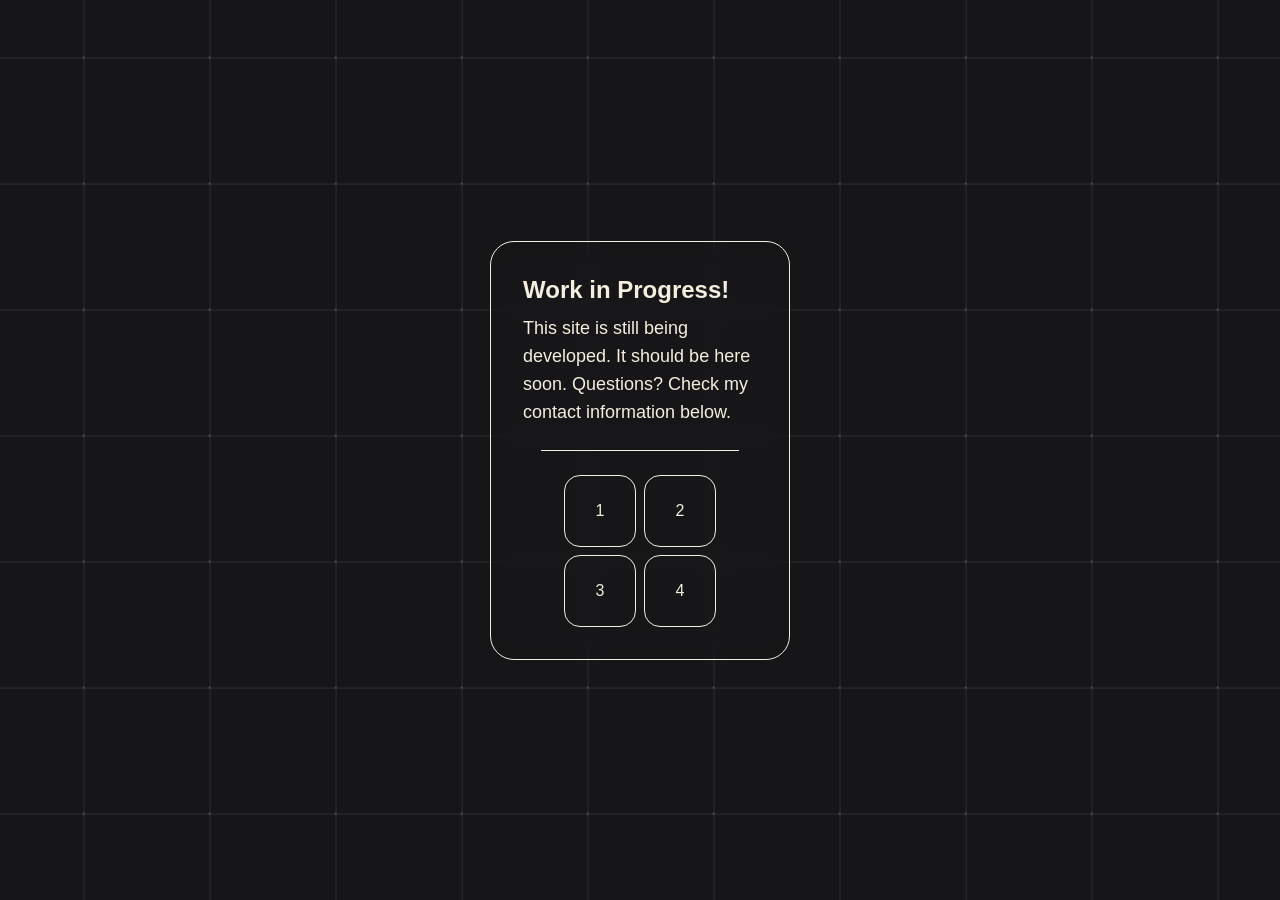
==== index.html @ 1543f207 "v0.1 - text and placeholder buttons" ====
<!doctype html>
<html lang="en">
  <head>
    <meta charset="UTF-8" />
    <meta name="viewport" content="width=device-width, initial-scale=1.0" />
    <title>Document</title>
    <link href="./tailwindcss/output.css" rel="stylesheet" />
  </head>
  <body class="pg-bg h-screen grid place-items-center">
    <div
      class="ml-auto mr-auto text-oat-milk p-8 border rounded-3xl flex gap-6 flex-col w-75 backdrop-blur-md"
    >
      <div>
        <h2 class="font-semibold text-2xl mt-0 mb-2">Work in Progress!</h2>
        <p class="font-light text-lg text-balance m-0">
          This site is still being developed. It should be here soon. Questions?
          Check my contact information below.
        </p>
      </div>
      <div class="bg-oat-milk h-px w-[85%] self-center"></div>
      <div class="grid grid-cols-2 grid-rows-2 gap-2">
        <a
          href=""
          class="size-18 border place-self-end rounded-2xl p-4 grid place-items-center"
          >1</a
        >
        <a
          href=""
          class="size-18 border rounded-2xl p-4 grid place-items-center"
          >2</a
        >
        <a
          href=""
          class="size-18 border place-self-end rounded-2xl p-4 grid place-items-center"
          >3</a
        >
        <a
          href=""
          class="size-18 border rounded-2xl p-4 grid place-items-center"
          >4</a
        >
      </div>
    </div>
  </body>
</html>
---- tailwindcss/output.css ----
/*! tailwindcss v4.3.4 | MIT License | https://tailwindcss.com */
@layer properties{@supports (((-webkit-hyphens:none)) and (not (margin-trim:block))) or ((-moz-orient:inline) and (not (color:rgb(from red r g b)))){*,:before,:after,::backdrop{--tw-border-style:solid;--tw-font-weight:initial;--tw-backdrop-blur:initial;--tw-backdrop-brightness:initial;--tw-backdrop-contrast:initial;--tw-backdrop-grayscale:initial;--tw-backdrop-hue-rotate:initial;--tw-backdrop-invert:initial;--tw-backdrop-opacity:initial;--tw-backdrop-saturate:initial;--tw-backdrop-sepia:initial}}}@layer theme{:root,:host{--font-sans:-apple-system, BlinkMacSystemFont, "Segoe UI", Roboto, "Helvetica Neue", "Noto Sans", Arial, sans-serif, "Apple Color Emoji", "Segoe UI Emoji", "Segoe UI Symbol", "Noto Color Emoji";--font-mono:ui-monospace, SFMono-Regular, Menlo, Monaco, Consolas, "Liberation Mono", "Courier New", monospace;--spacing:.25rem;--text-lg:1.125rem;--text-lg--line-height:calc(1.75 / 1.125);--text-2xl:1.5rem;--text-2xl--line-height:calc(2 / 1.5);--font-weight-light:300;--font-weight-semibold:600;--radius-md:.375rem;--radius-lg:.5rem;--radius-xl:.75rem;--radius-2xl:1rem;--radius-3xl:1.5rem;--radius-4xl:2rem;--blur-md:12px;--default-font-family:var(--font-sans);--default-mono-font-family:var(--font-mono);--color-oat-milk:#f4eede}}@layer base{*,:after,:before,::backdrop{box-sizing:border-box;border:0 solid;margin:0;padding:0}::file-selector-button{box-sizing:border-box;border:0 solid;margin:0;padding:0}html,:host{-webkit-text-size-adjust:100%;tab-size:4;line-height:1.5;font-family:var(--default-font-family,-apple-system, BlinkMacSystemFont, "Segoe UI", Roboto, "Helvetica Neue", "Noto Sans", Arial, sans-serif, "Apple Color Emoji", "Segoe UI Emoji", "Segoe UI Symbol", "Noto Color Emoji");font-feature-settings:var(--default-font-feature-settings,normal);font-variation-settings:var(--default-font-variation-settings,normal);-webkit-tap-highlight-color:transparent}hr{height:0;color:inherit;border-top-width:1px}abbr:where([title]){-webkit-text-decoration:underline dotted;text-decoration:underline dotted}h1,h2,h3,h4,h5,h6{font-size:inherit;font-weight:inherit}a{color:inherit;-webkit-text-decoration:inherit;-webkit-text-decoration:inherit;-webkit-text-decoration:inherit;text-decoration:inherit}b,strong{font-weight:bolder}code,kbd,samp,pre{font-family:var(--default-mono-font-family,ui-monospace, SFMono-Regular, Menlo, Monaco, Consolas, "Liberation Mono", "Courier New", monospace);font-feature-settings:var(--default-mono-font-feature-settings,normal);font-variation-settings:var(--default-mono-font-variation-settings,normal);font-size:1em}small{font-size:80%}sub,sup{vertical-align:baseline;font-size:75%;line-height:0;position:relative}sub{bottom:-.25em}sup{top:-.5em}table{text-indent:0;border-color:inherit;border-collapse:collapse}:-moz-focusring:where(:not(iframe)){outline:auto}progress{vertical-align:baseline}summary{display:list-item}ol,ul,menu{list-style:none}img,svg,video,canvas,audio,iframe,embed,object{vertical-align:middle;display:block}img,video{max-width:100%;height:auto}button,input,select,optgroup,textarea{font:inherit;font-feature-settings:inherit;font-variation-settings:inherit;letter-spacing:inherit;color:inherit;opacity:1;background-color:#0000;border-radius:0}::file-selector-button{font:inherit;font-feature-settings:inherit;font-variation-settings:inherit;letter-spacing:inherit;color:inherit;opacity:1;background-color:#0000;border-radius:0}:where(select:is([multiple],[size])) optgroup{font-weight:bolder}:where(select:is([multiple],[size])) optgroup option{padding-inline-start:20px}::file-selector-button{margin-inline-end:4px}::placeholder{opacity:1}@supports (not ((-webkit-appearance:-apple-pay-button))) or (contain-intrinsic-size:1px){::placeholder{color:currentColor}@supports (color:color-mix(in lab, red, red)){::placeholder{color:color-mix(in oklab, currentcolor 50%, transparent)}}}textarea{resize:vertical}::-webkit-search-decoration{-webkit-appearance:none}::-webkit-date-and-time-value{min-height:1lh;text-align:inherit}::-webkit-datetime-edit{display:inline-flex}::-webkit-datetime-edit-fields-wrapper{padding:0}::-webkit-datetime-edit{padding-block:0}::-webkit-datetime-edit-year-field{padding-block:0}::-webkit-datetime-edit-month-field{padding-block:0}::-webkit-datetime-edit-day-field{padding-block:0}::-webkit-datetime-edit-hour-field{padding-block:0}::-webkit-datetime-edit-minute-field{padding-block:0}::-webkit-datetime-edit-second-field{padding-block:0}::-webkit-datetime-edit-millisecond-field{padding-block:0}::-webkit-datetime-edit-meridiem-field{padding-block:0}::-webkit-calendar-picker-indicator{line-height:1}:-moz-ui-invalid{box-shadow:none}button,input:where([type=button],[type=reset],[type=submit]){appearance:button}::file-selector-button{appearance:button}::-webkit-inner-spin-button{height:auto}::-webkit-outer-spin-button{height:auto}[hidden]:where(:not([hidden=until-found])){display:none!important}}@layer components;@layer utilities{.m-0{margin:0}.mt-0{margin-top:0}.mr-auto{margin-right:auto}.mb-2{margin-bottom:calc(var(--spacing) * 2)}.ml-auto{margin-left:auto}.flex{display:flex}.grid{display:grid}.table{display:table}.size-4{width:calc(var(--spacing) * 4);height:calc(var(--spacing) * 4)}.size-10{width:calc(var(--spacing) * 10);height:calc(var(--spacing) * 10)}.size-16{width:calc(var(--spacing) * 16);height:calc(var(--spacing) * 16)}.size-18{width:calc(var(--spacing) * 18);height:calc(var(--spacing) * 18)}.size-20{width:calc(var(--spacing) * 20);height:calc(var(--spacing) * 20)}.h-px{height:1px}.h-screen{height:100vh}.w-75{width:calc(var(--spacing) * 75)}.w-\[70\%\]{width:70%}.w-\[80\%\]{width:80%}.w-\[85\%\]{width:85%}.grid-cols-2{grid-template-columns:repeat(2,minmax(0,1fr))}.grid-rows-2{grid-template-rows:repeat(2,minmax(0,1fr))}.flex-col{flex-direction:column}.place-items-center{place-items:center}.justify-center{justify-content:center}.gap-1{gap:var(--spacing)}.gap-2{gap:calc(var(--spacing) * 2)}.gap-3{gap:calc(var(--spacing) * 3)}.gap-4{gap:calc(var(--spacing) * 4)}.gap-6{gap:calc(var(--spacing) * 6)}.place-self-end{place-self:end}.self-center{align-self:center}.rounded-2xl{border-radius:var(--radius-2xl)}.rounded-3xl{border-radius:var(--radius-3xl)}.rounded-4xl{border-radius:var(--radius-4xl)}.rounded-lg{border-radius:var(--radius-lg)}.rounded-md{border-radius:var(--radius-md)}.rounded-xl{border-radius:var(--radius-xl)}.border{border-style:var(--tw-border-style);border-width:1px}.bg-oat-milk{background-color:var(--color-oat-milk)}.p-4{padding:calc(var(--spacing) * 4)}.p-8{padding:calc(var(--spacing) * 8)}.text-2xl{font-size:var(--text-2xl);line-height:var(--tw-leading,var(--text-2xl--line-height))}.text-lg{font-size:var(--text-lg);line-height:var(--tw-leading,var(--text-lg--line-height))}.font-light{--tw-font-weight:var(--font-weight-light);font-weight:var(--font-weight-light)}.font-semibold{--tw-font-weight:var(--font-weight-semibold);font-weight:var(--font-weight-semibold)}.text-balance{text-wrap:balance}.text-oat-milk{color:var(--color-oat-milk)}.backdrop-blur-md{--tw-backdrop-blur:blur(var(--blur-md));-webkit-backdrop-filter:var(--tw-backdrop-blur, ) var(--tw-backdrop-brightness, ) var(--tw-backdrop-contrast, ) var(--tw-backdrop-grayscale, ) var(--tw-backdrop-hue-rotate, ) var(--tw-backdrop-invert, ) var(--tw-backdrop-opacity, ) var(--tw-backdrop-saturate, ) var(--tw-backdrop-sepia, );backdrop-filter:var(--tw-backdrop-blur, ) var(--tw-backdrop-brightness, ) var(--tw-backdrop-contrast, ) var(--tw-backdrop-grayscale, ) var(--tw-backdrop-hue-rotate, ) var(--tw-backdrop-invert, ) var(--tw-backdrop-opacity, ) var(--tw-backdrop-saturate, ) var(--tw-backdrop-sepia, )}}.pg-bg{--sq-sz:14vh;--offset:40%;background-color:#161618;background-image:linear-gradient(#5f656a49 1px,#0000 1px),linear-gradient(90deg,#5f656a49 1px,#0000 1px),radial-gradient(#5f656a9b 1.5px,#0000 1.5px);background-size:var(--sq-sz) var(--sq-sz);background-position:var(--offset) var(--offset), var(--offset) var(--offset), calc(var(--offset) - var(--sq-sz) / 2) calc(var(--offset) - var(--sq-sz) / 2)}@property --tw-border-style{syntax:"*";inherits:false;initial-value:solid}@property --tw-font-weight{syntax:"*";inherits:false}@property --tw-backdrop-blur{syntax:"*";inherits:false}@property --tw-backdrop-brightness{syntax:"*";inherits:false}@property --tw-backdrop-contrast{syntax:"*";inherits:false}@property --tw-backdrop-grayscale{syntax:"*";inherits:false}@property --tw-backdrop-hue-rotate{syntax:"*";inherits:false}@property --tw-backdrop-invert{syntax:"*";inherits:false}@property --tw-backdrop-opacity{syntax:"*";inherits:false}@property --tw-backdrop-saturate{syntax:"*";inherits:false}@property --tw-backdrop-sepia{syntax:"*";inherits:false}
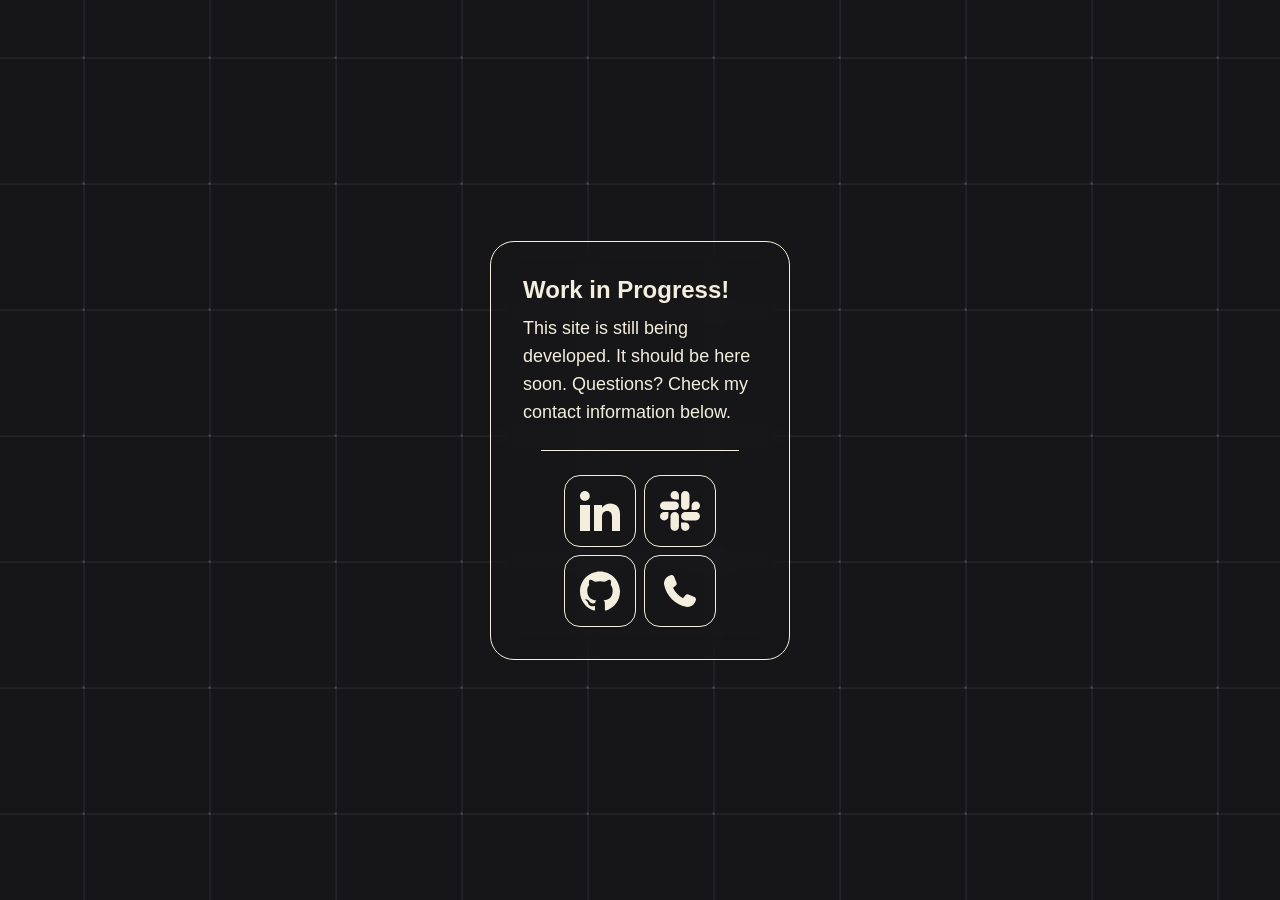
==== commit 46c06a67: "added svg's, put them in sprite.svg, added linkedin and phone page starters" ====
--- a/index.html
+++ b/index.html
@@ -20,25 +20,39 @@
       <div class="bg-oat-milk h-px w-[85%] self-center"></div>
       <div class="grid grid-cols-2 grid-rows-2 gap-2">
         <a
-          href=""
-          class="size-18 border place-self-end rounded-2xl p-4 grid place-items-center"
-          >1</a
+          href="./linkedin/"
+          class="size-18 border place-self-end rounded-2xl p-3 grid place-items-center"
         >
+          <svg class="text-oat-milk size-10" fill="currentColor">
+            <use href="./assets/sprite.svg#linkedin" />
+          </svg>
+        </a>
+        <a
+          href="https://hackclub.slack.com/team/U0C7HNFTRLK"
+          target="_blank"
+          class="size-18 border rounded-2xl p-3 grid place-items-center"
+        >
+          <svg class="text-oat-milk size-10" fill="currentColor">
+            <use href="./assets/sprite.svg#slack" />
+          </svg>
+        </a>
+        <a
+          href="https://github.com/git-davidd/workinprogress"
+          target="_blank"
+          class="size-18 border place-self-end rounded-2xl p-3 grid place-items-center"
+        >
+          <svg class="text-oat-milk size-10" fill="currentColor">
+            <use href="./assets/sprite.svg#github" />
+          </svg>
+        </a>
         <a
           href=""
-          class="size-18 border rounded-2xl p-4 grid place-items-center"
-          >2</a
+          class="size-18 border rounded-2xl p-3 grid place-items-center"
         >
-        <a
-          href=""
-          class="size-18 border place-self-end rounded-2xl p-4 grid place-items-center"
-          >3</a
-        >
-        <a
-          href=""
-          class="size-18 border rounded-2xl p-4 grid place-items-center"
-          >4</a
-        >
+          <svg class="text-oat-milk size-10" fill="currentColor">
+            <use href="./assets/sprite.svg#phone" />
+          </svg>
+        </a>
       </div>
     </div>
   </body>
--- a/tailwindcss/output.css
+++ b/tailwindcss/output.css
@@ -1,2 +1,2 @@
 /*! tailwindcss v4.3.4 | MIT License | https://tailwindcss.com */
-@layer properties{@supports (((-webkit-hyphens:none)) and (not (margin-trim:block))) or ((-moz-orient:inline) and (not (color:rgb(from red r g b)))){*,:before,:after,::backdrop{--tw-border-style:solid;--tw-font-weight:initial;--tw-backdrop-blur:initial;--tw-backdrop-brightness:initial;--tw-backdrop-contrast:initial;--tw-backdrop-grayscale:initial;--tw-backdrop-hue-rotate:initial;--tw-backdrop-invert:initial;--tw-backdrop-opacity:initial;--tw-backdrop-saturate:initial;--tw-backdrop-sepia:initial}}}@layer theme{:root,:host{--font-sans:-apple-system, BlinkMacSystemFont, "Segoe UI", Roboto, "Helvetica Neue", "Noto Sans", Arial, sans-serif, "Apple Color Emoji", "Segoe UI Emoji", "Segoe UI Symbol", "Noto Color Emoji";--font-mono:ui-monospace, SFMono-Regular, Menlo, Monaco, Consolas, "Liberation Mono", "Courier New", monospace;--spacing:.25rem;--text-lg:1.125rem;--text-lg--line-height:calc(1.75 / 1.125);--text-2xl:1.5rem;--text-2xl--line-height:calc(2 / 1.5);--font-weight-light:300;--font-weight-semibold:600;--radius-md:.375rem;--radius-lg:.5rem;--radius-xl:.75rem;--radius-2xl:1rem;--radius-3xl:1.5rem;--radius-4xl:2rem;--blur-md:12px;--default-font-family:var(--font-sans);--default-mono-font-family:var(--font-mono);--color-oat-milk:#f4eede}}@layer base{*,:after,:before,::backdrop{box-sizing:border-box;border:0 solid;margin:0;padding:0}::file-selector-button{box-sizing:border-box;border:0 solid;margin:0;padding:0}html,:host{-webkit-text-size-adjust:100%;tab-size:4;line-height:1.5;font-family:var(--default-font-family,-apple-system, BlinkMacSystemFont, "Segoe UI", Roboto, "Helvetica Neue", "Noto Sans", Arial, sans-serif, "Apple Color Emoji", "Segoe UI Emoji", "Segoe UI Symbol", "Noto Color Emoji");font-feature-settings:var(--default-font-feature-settings,normal);font-variation-settings:var(--default-font-variation-settings,normal);-webkit-tap-highlight-color:transparent}hr{height:0;color:inherit;border-top-width:1px}abbr:where([title]){-webkit-text-decoration:underline dotted;text-decoration:underline dotted}h1,h2,h3,h4,h5,h6{font-size:inherit;font-weight:inherit}a{color:inherit;-webkit-text-decoration:inherit;-webkit-text-decoration:inherit;-webkit-text-decoration:inherit;text-decoration:inherit}b,strong{font-weight:bolder}code,kbd,samp,pre{font-family:var(--default-mono-font-family,ui-monospace, SFMono-Regular, Menlo, Monaco, Consolas, "Liberation Mono", "Courier New", monospace);font-feature-settings:var(--default-mono-font-feature-settings,normal);font-variation-settings:var(--default-mono-font-variation-settings,normal);font-size:1em}small{font-size:80%}sub,sup{vertical-align:baseline;font-size:75%;line-height:0;position:relative}sub{bottom:-.25em}sup{top:-.5em}table{text-indent:0;border-color:inherit;border-collapse:collapse}:-moz-focusring:where(:not(iframe)){outline:auto}progress{vertical-align:baseline}summary{display:list-item}ol,ul,menu{list-style:none}img,svg,video,canvas,audio,iframe,embed,object{vertical-align:middle;display:block}img,video{max-width:100%;height:auto}button,input,select,optgroup,textarea{font:inherit;font-feature-settings:inherit;font-variation-settings:inherit;letter-spacing:inherit;color:inherit;opacity:1;background-color:#0000;border-radius:0}::file-selector-button{font:inherit;font-feature-settings:inherit;font-variation-settings:inherit;letter-spacing:inherit;color:inherit;opacity:1;background-color:#0000;border-radius:0}:where(select:is([multiple],[size])) optgroup{font-weight:bolder}:where(select:is([multiple],[size])) optgroup option{padding-inline-start:20px}::file-selector-button{margin-inline-end:4px}::placeholder{opacity:1}@supports (not ((-webkit-appearance:-apple-pay-button))) or (contain-intrinsic-size:1px){::placeholder{color:currentColor}@supports (color:color-mix(in lab, red, red)){::placeholder{color:color-mix(in oklab, currentcolor 50%, transparent)}}}textarea{resize:vertical}::-webkit-search-decoration{-webkit-appearance:none}::-webkit-date-and-time-value{min-height:1lh;text-align:inherit}::-webkit-datetime-edit{display:inline-flex}::-webkit-datetime-edit-fields-wrapper{padding:0}::-webkit-datetime-edit{padding-block:0}::-webkit-datetime-edit-year-field{padding-block:0}::-webkit-datetime-edit-month-field{padding-block:0}::-webkit-datetime-edit-day-field{padding-block:0}::-webkit-datetime-edit-hour-field{padding-block:0}::-webkit-datetime-edit-minute-field{padding-block:0}::-webkit-datetime-edit-second-field{padding-block:0}::-webkit-datetime-edit-millisecond-field{padding-block:0}::-webkit-datetime-edit-meridiem-field{padding-block:0}::-webkit-calendar-picker-indicator{line-height:1}:-moz-ui-invalid{box-shadow:none}button,input:where([type=button],[type=reset],[type=submit]){appearance:button}::file-selector-button{appearance:button}::-webkit-inner-spin-button{height:auto}::-webkit-outer-spin-button{height:auto}[hidden]:where(:not([hidden=until-found])){display:none!important}}@layer components;@layer utilities{.m-0{margin:0}.mt-0{margin-top:0}.mr-auto{margin-right:auto}.mb-2{margin-bottom:calc(var(--spacing) * 2)}.ml-auto{margin-left:auto}.flex{display:flex}.grid{display:grid}.table{display:table}.size-4{width:calc(var(--spacing) * 4);height:calc(var(--spacing) * 4)}.size-10{width:calc(var(--spacing) * 10);height:calc(var(--spacing) * 10)}.size-16{width:calc(var(--spacing) * 16);height:calc(var(--spacing) * 16)}.size-18{width:calc(var(--spacing) * 18);height:calc(var(--spacing) * 18)}.size-20{width:calc(var(--spacing) * 20);height:calc(var(--spacing) * 20)}.h-px{height:1px}.h-screen{height:100vh}.w-75{width:calc(var(--spacing) * 75)}.w-\[70\%\]{width:70%}.w-\[80\%\]{width:80%}.w-\[85\%\]{width:85%}.grid-cols-2{grid-template-columns:repeat(2,minmax(0,1fr))}.grid-rows-2{grid-template-rows:repeat(2,minmax(0,1fr))}.flex-col{flex-direction:column}.place-items-center{place-items:center}.justify-center{justify-content:center}.gap-1{gap:var(--spacing)}.gap-2{gap:calc(var(--spacing) * 2)}.gap-3{gap:calc(var(--spacing) * 3)}.gap-4{gap:calc(var(--spacing) * 4)}.gap-6{gap:calc(var(--spacing) * 6)}.place-self-end{place-self:end}.self-center{align-self:center}.rounded-2xl{border-radius:var(--radius-2xl)}.rounded-3xl{border-radius:var(--radius-3xl)}.rounded-4xl{border-radius:var(--radius-4xl)}.rounded-lg{border-radius:var(--radius-lg)}.rounded-md{border-radius:var(--radius-md)}.rounded-xl{border-radius:var(--radius-xl)}.border{border-style:var(--tw-border-style);border-width:1px}.bg-oat-milk{background-color:var(--color-oat-milk)}.p-4{padding:calc(var(--spacing) * 4)}.p-8{padding:calc(var(--spacing) * 8)}.text-2xl{font-size:var(--text-2xl);line-height:var(--tw-leading,var(--text-2xl--line-height))}.text-lg{font-size:var(--text-lg);line-height:var(--tw-leading,var(--text-lg--line-height))}.font-light{--tw-font-weight:var(--font-weight-light);font-weight:var(--font-weight-light)}.font-semibold{--tw-font-weight:var(--font-weight-semibold);font-weight:var(--font-weight-semibold)}.text-balance{text-wrap:balance}.text-oat-milk{color:var(--color-oat-milk)}.backdrop-blur-md{--tw-backdrop-blur:blur(var(--blur-md));-webkit-backdrop-filter:var(--tw-backdrop-blur, ) var(--tw-backdrop-brightness, ) var(--tw-backdrop-contrast, ) var(--tw-backdrop-grayscale, ) var(--tw-backdrop-hue-rotate, ) var(--tw-backdrop-invert, ) var(--tw-backdrop-opacity, ) var(--tw-backdrop-saturate, ) var(--tw-backdrop-sepia, );backdrop-filter:var(--tw-backdrop-blur, ) var(--tw-backdrop-brightness, ) var(--tw-backdrop-contrast, ) var(--tw-backdrop-grayscale, ) var(--tw-backdrop-hue-rotate, ) var(--tw-backdrop-invert, ) var(--tw-backdrop-opacity, ) var(--tw-backdrop-saturate, ) var(--tw-backdrop-sepia, )}}.pg-bg{--sq-sz:14vh;--offset:40%;background-color:#161618;background-image:linear-gradient(#5f656a49 1px,#0000 1px),linear-gradient(90deg,#5f656a49 1px,#0000 1px),radial-gradient(#5f656a9b 1.5px,#0000 1.5px);background-size:var(--sq-sz) var(--sq-sz);background-position:var(--offset) var(--offset), var(--offset) var(--offset), calc(var(--offset) - var(--sq-sz) / 2) calc(var(--offset) - var(--sq-sz) / 2)}@property --tw-border-style{syntax:"*";inherits:false;initial-value:solid}@property --tw-font-weight{syntax:"*";inherits:false}@property --tw-backdrop-blur{syntax:"*";inherits:false}@property --tw-backdrop-brightness{syntax:"*";inherits:false}@property --tw-backdrop-contrast{syntax:"*";inherits:false}@property --tw-backdrop-grayscale{syntax:"*";inherits:false}@property --tw-backdrop-hue-rotate{syntax:"*";inherits:false}@property --tw-backdrop-invert{syntax:"*";inherits:false}@property --tw-backdrop-opacity{syntax:"*";inherits:false}@property --tw-backdrop-saturate{syntax:"*";inherits:false}@property --tw-backdrop-sepia{syntax:"*";inherits:false}+@layer properties{@supports (((-webkit-hyphens:none)) and (not (margin-trim:block))) or ((-moz-orient:inline) and (not (color:rgb(from red r g b)))){*,:before,:after,::backdrop{--tw-rotate-x:initial;--tw-rotate-y:initial;--tw-rotate-z:initial;--tw-skew-x:initial;--tw-skew-y:initial;--tw-border-style:solid;--tw-font-weight:initial;--tw-backdrop-blur:initial;--tw-backdrop-brightness:initial;--tw-backdrop-contrast:initial;--tw-backdrop-grayscale:initial;--tw-backdrop-hue-rotate:initial;--tw-backdrop-invert:initial;--tw-backdrop-opacity:initial;--tw-backdrop-saturate:initial;--tw-backdrop-sepia:initial}}}@layer theme{:root,:host{--font-sans:-apple-system, BlinkMacSystemFont, "Segoe UI", Roboto, "Helvetica Neue", "Noto Sans", Arial, sans-serif, "Apple Color Emoji", "Segoe UI Emoji", "Segoe UI Symbol", "Noto Color Emoji";--font-mono:ui-monospace, SFMono-Regular, Menlo, Monaco, Consolas, "Liberation Mono", "Courier New", monospace;--spacing:.25rem;--text-lg:1.125rem;--text-lg--line-height:calc(1.75 / 1.125);--text-2xl:1.5rem;--text-2xl--line-height:calc(2 / 1.5);--font-weight-light:300;--font-weight-semibold:600;--radius-md:.375rem;--radius-lg:.5rem;--radius-xl:.75rem;--radius-2xl:1rem;--radius-3xl:1.5rem;--radius-4xl:2rem;--blur-md:12px;--default-font-family:var(--font-sans);--default-mono-font-family:var(--font-mono);--color-oat-milk:#f4eede}}@layer base{*,:after,:before,::backdrop{box-sizing:border-box;border:0 solid;margin:0;padding:0}::file-selector-button{box-sizing:border-box;border:0 solid;margin:0;padding:0}html,:host{-webkit-text-size-adjust:100%;tab-size:4;line-height:1.5;font-family:var(--default-font-family,-apple-system, BlinkMacSystemFont, "Segoe UI", Roboto, "Helvetica Neue", "Noto Sans", Arial, sans-serif, "Apple Color Emoji", "Segoe UI Emoji", "Segoe UI Symbol", "Noto Color Emoji");font-feature-settings:var(--default-font-feature-settings,normal);font-variation-settings:var(--default-font-variation-settings,normal);-webkit-tap-highlight-color:transparent}hr{height:0;color:inherit;border-top-width:1px}abbr:where([title]){-webkit-text-decoration:underline dotted;text-decoration:underline dotted}h1,h2,h3,h4,h5,h6{font-size:inherit;font-weight:inherit}a{color:inherit;-webkit-text-decoration:inherit;-webkit-text-decoration:inherit;-webkit-text-decoration:inherit;text-decoration:inherit}b,strong{font-weight:bolder}code,kbd,samp,pre{font-family:var(--default-mono-font-family,ui-monospace, SFMono-Regular, Menlo, Monaco, Consolas, "Liberation Mono", "Courier New", monospace);font-feature-settings:var(--default-mono-font-feature-settings,normal);font-variation-settings:var(--default-mono-font-variation-settings,normal);font-size:1em}small{font-size:80%}sub,sup{vertical-align:baseline;font-size:75%;line-height:0;position:relative}sub{bottom:-.25em}sup{top:-.5em}table{text-indent:0;border-color:inherit;border-collapse:collapse}:-moz-focusring:where(:not(iframe)){outline:auto}progress{vertical-align:baseline}summary{display:list-item}ol,ul,menu{list-style:none}img,svg,video,canvas,audio,iframe,embed,object{vertical-align:middle;display:block}img,video{max-width:100%;height:auto}button,input,select,optgroup,textarea{font:inherit;font-feature-settings:inherit;font-variation-settings:inherit;letter-spacing:inherit;color:inherit;opacity:1;background-color:#0000;border-radius:0}::file-selector-button{font:inherit;font-feature-settings:inherit;font-variation-settings:inherit;letter-spacing:inherit;color:inherit;opacity:1;background-color:#0000;border-radius:0}:where(select:is([multiple],[size])) optgroup{font-weight:bolder}:where(select:is([multiple],[size])) optgroup option{padding-inline-start:20px}::file-selector-button{margin-inline-end:4px}::placeholder{opacity:1}@supports (not ((-webkit-appearance:-apple-pay-button))) or (contain-intrinsic-size:1px){::placeholder{color:currentColor}@supports (color:color-mix(in lab, red, red)){::placeholder{color:color-mix(in oklab, currentcolor 50%, transparent)}}}textarea{resize:vertical}::-webkit-search-decoration{-webkit-appearance:none}::-webkit-date-and-time-value{min-height:1lh;text-align:inherit}::-webkit-datetime-edit{display:inline-flex}::-webkit-datetime-edit-fields-wrapper{padding:0}::-webkit-datetime-edit{padding-block:0}::-webkit-datetime-edit-year-field{padding-block:0}::-webkit-datetime-edit-month-field{padding-block:0}::-webkit-datetime-edit-day-field{padding-block:0}::-webkit-datetime-edit-hour-field{padding-block:0}::-webkit-datetime-edit-minute-field{padding-block:0}::-webkit-datetime-edit-second-field{padding-block:0}::-webkit-datetime-edit-millisecond-field{padding-block:0}::-webkit-datetime-edit-meridiem-field{padding-block:0}::-webkit-calendar-picker-indicator{line-height:1}:-moz-ui-invalid{box-shadow:none}button,input:where([type=button],[type=reset],[type=submit]){appearance:button}::file-selector-button{appearance:button}::-webkit-inner-spin-button{height:auto}::-webkit-outer-spin-button{height:auto}[hidden]:where(:not([hidden=until-found])){display:none!important}}@layer components;@layer utilities{.m-0{margin:0}.mt-0{margin-top:0}.mr-auto{margin-right:auto}.mb-2{margin-bottom:calc(var(--spacing) * 2)}.ml-auto{margin-left:auto}.flex{display:flex}.grid{display:grid}.table{display:table}.size-1{width:var(--spacing);height:var(--spacing)}.size-4{width:calc(var(--spacing) * 4);height:calc(var(--spacing) * 4)}.size-6{width:calc(var(--spacing) * 6);height:calc(var(--spacing) * 6)}.size-8{width:calc(var(--spacing) * 8);height:calc(var(--spacing) * 8)}.size-9{width:calc(var(--spacing) * 9);height:calc(var(--spacing) * 9)}.size-10{width:calc(var(--spacing) * 10);height:calc(var(--spacing) * 10)}.size-12{width:calc(var(--spacing) * 12);height:calc(var(--spacing) * 12)}.size-16{width:calc(var(--spacing) * 16);height:calc(var(--spacing) * 16)}.size-18{width:calc(var(--spacing) * 18);height:calc(var(--spacing) * 18)}.size-20{width:calc(var(--spacing) * 20);height:calc(var(--spacing) * 20)}.size-fit{width:fit-content;height:fit-content}.size-max{width:max-content;height:max-content}.h-4{height:calc(var(--spacing) * 4)}.h-16{height:calc(var(--spacing) * 16)}.h-px{height:1px}.h-screen{height:100vh}.w-4{width:calc(var(--spacing) * 4)}.w-16{width:calc(var(--spacing) * 16)}.w-75{width:calc(var(--spacing) * 75)}.w-\[70\%\]{width:70%}.w-\[80\%\]{width:80%}.w-\[85\%\]{width:85%}.transform{transform:var(--tw-rotate-x, ) var(--tw-rotate-y, ) var(--tw-rotate-z, ) var(--tw-skew-x, ) var(--tw-skew-y, )}.grid-cols-2{grid-template-columns:repeat(2,minmax(0,1fr))}.grid-rows-2{grid-template-rows:repeat(2,minmax(0,1fr))}.flex-col{flex-direction:column}.place-items-center{place-items:center}.justify-center{justify-content:center}.gap-1{gap:var(--spacing)}.gap-2{gap:calc(var(--spacing) * 2)}.gap-3{gap:calc(var(--spacing) * 3)}.gap-4{gap:calc(var(--spacing) * 4)}.gap-6{gap:calc(var(--spacing) * 6)}.place-self-end{place-self:end}.self-center{align-self:center}.rounded-2xl{border-radius:var(--radius-2xl)}.rounded-3xl{border-radius:var(--radius-3xl)}.rounded-4xl{border-radius:var(--radius-4xl)}.rounded-lg{border-radius:var(--radius-lg)}.rounded-md{border-radius:var(--radius-md)}.rounded-xl{border-radius:var(--radius-xl)}.border{border-style:var(--tw-border-style);border-width:1px}.bg-oat-milk{background-color:var(--color-oat-milk)}.p-2{padding:calc(var(--spacing) * 2)}.p-3{padding:calc(var(--spacing) * 3)}.p-4{padding:calc(var(--spacing) * 4)}.p-8{padding:calc(var(--spacing) * 8)}.text-2xl{font-size:var(--text-2xl);line-height:var(--tw-leading,var(--text-2xl--line-height))}.text-lg{font-size:var(--text-lg);line-height:var(--tw-leading,var(--text-lg--line-height))}.font-light{--tw-font-weight:var(--font-weight-light);font-weight:var(--font-weight-light)}.font-semibold{--tw-font-weight:var(--font-weight-semibold);font-weight:var(--font-weight-semibold)}.text-balance{text-wrap:balance}.text-oat-milk{color:var(--color-oat-milk)}.backdrop-blur-md{--tw-backdrop-blur:blur(var(--blur-md));-webkit-backdrop-filter:var(--tw-backdrop-blur, ) var(--tw-backdrop-brightness, ) var(--tw-backdrop-contrast, ) var(--tw-backdrop-grayscale, ) var(--tw-backdrop-hue-rotate, ) var(--tw-backdrop-invert, ) var(--tw-backdrop-opacity, ) var(--tw-backdrop-saturate, ) var(--tw-backdrop-sepia, );backdrop-filter:var(--tw-backdrop-blur, ) var(--tw-backdrop-brightness, ) var(--tw-backdrop-contrast, ) var(--tw-backdrop-grayscale, ) var(--tw-backdrop-hue-rotate, ) var(--tw-backdrop-invert, ) var(--tw-backdrop-opacity, ) var(--tw-backdrop-saturate, ) var(--tw-backdrop-sepia, )}}.pg-bg{--sq-sz:14vh;--offset:40%;background-color:#161618;background-image:linear-gradient(#5f656a49 1px,#0000 1px),linear-gradient(90deg,#5f656a49 1px,#0000 1px),radial-gradient(#5f656a9b 1.5px,#0000 1.5px);background-size:var(--sq-sz) var(--sq-sz);background-position:var(--offset) var(--offset), var(--offset) var(--offset), calc(var(--offset) - var(--sq-sz) / 2) calc(var(--offset) - var(--sq-sz) / 2)}@property --tw-rotate-x{syntax:"*";inherits:false}@property --tw-rotate-y{syntax:"*";inherits:false}@property --tw-rotate-z{syntax:"*";inherits:false}@property --tw-skew-x{syntax:"*";inherits:false}@property --tw-skew-y{syntax:"*";inherits:false}@property --tw-border-style{syntax:"*";inherits:false;initial-value:solid}@property --tw-font-weight{syntax:"*";inherits:false}@property --tw-backdrop-blur{syntax:"*";inherits:false}@property --tw-backdrop-brightness{syntax:"*";inherits:false}@property --tw-backdrop-contrast{syntax:"*";inherits:false}@property --tw-backdrop-grayscale{syntax:"*";inherits:false}@property --tw-backdrop-hue-rotate{syntax:"*";inherits:false}@property --tw-backdrop-invert{syntax:"*";inherits:false}@property --tw-backdrop-opacity{syntax:"*";inherits:false}@property --tw-backdrop-saturate{syntax:"*";inherits:false}@property --tw-backdrop-sepia{syntax:"*";inherits:false}
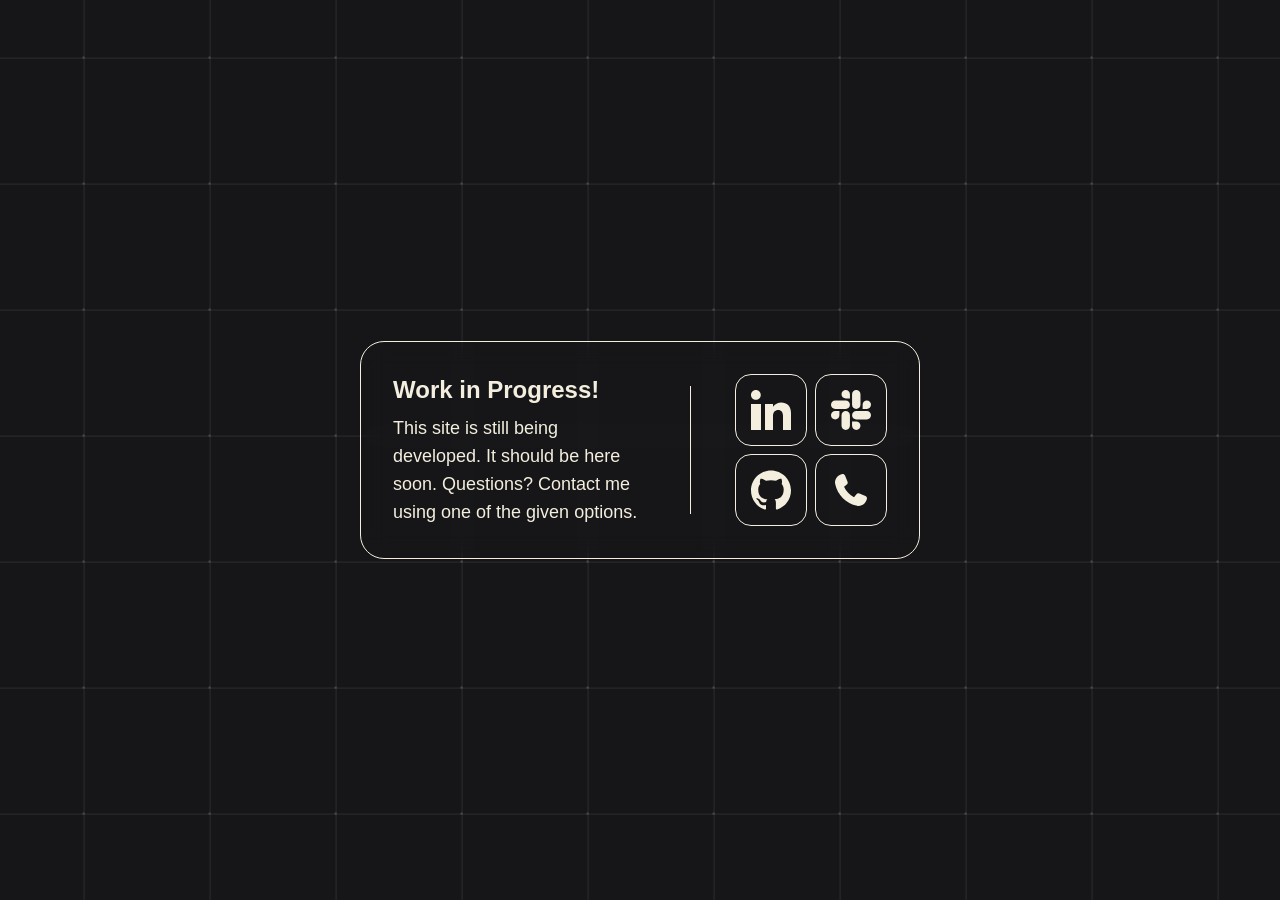
==== commit 0ef09449: "Tablet v1.0" ====
--- a/index.html
+++ b/index.html
@@ -8,17 +8,18 @@
   </head>
   <body class="pg-bg h-screen grid place-items-center">
     <div
-      class="ml-auto mr-auto text-oat-milk p-8 border rounded-3xl flex gap-6 flex-col w-75 backdrop-blur-md"
+      class="ml-auto mr-auto text-oat-milk p-8 border rounded-3xl flex gap-6 sm:gap-11 flex-col sm:flex-row w-75 sm:w-140 backdrop-blur-md"
     >
-      <div>
+      <div class="sm:flex-1">
         <h2 class="font-semibold text-2xl mt-0 mb-2">Work in Progress!</h2>
-        <p class="font-light text-lg text-balance m-0">
+        <p class="font-light text-lg text-balance max-sm:mb-[-8px]">
           This site is still being developed. It should be here soon. Questions?
-          Check my contact information below.
+          Contact me using one of the given options.
         </p>
       </div>
-      <div class="bg-oat-milk h-px w-[85%] self-center"></div>
-      <div class="grid grid-cols-2 grid-rows-2 gap-2">
+      <div class="bg-oat-milk h-px w-[85%] self-center sm:hidden"></div>
+      <div class="bg-oat-milk w-px h-32 self-center m-auto max-sm:hidden"></div>
+      <div class="grid grid-cols-2 grid-rows-2 gap-2 sm:flex-none">
         <a
           href="./linkedin/"
           class="size-18 border place-self-end rounded-2xl p-3 grid place-items-center"
@@ -46,7 +47,7 @@
           </svg>
         </a>
         <a
-          href=""
+          href="./phone/"
           class="size-18 border rounded-2xl p-3 grid place-items-center"
         >
           <svg class="text-oat-milk size-10" fill="currentColor">
--- a/tailwindcss/output.css
+++ b/tailwindcss/output.css
@@ -1,2 +1,2 @@
 /*! tailwindcss v4.3.4 | MIT License | https://tailwindcss.com */
-@layer properties{@supports (((-webkit-hyphens:none)) and (not (margin-trim:block))) or ((-moz-orient:inline) and (not (color:rgb(from red r g b)))){*,:before,:after,::backdrop{--tw-rotate-x:initial;--tw-rotate-y:initial;--tw-rotate-z:initial;--tw-skew-x:initial;--tw-skew-y:initial;--tw-border-style:solid;--tw-font-weight:initial;--tw-backdrop-blur:initial;--tw-backdrop-brightness:initial;--tw-backdrop-contrast:initial;--tw-backdrop-grayscale:initial;--tw-backdrop-hue-rotate:initial;--tw-backdrop-invert:initial;--tw-backdrop-opacity:initial;--tw-backdrop-saturate:initial;--tw-backdrop-sepia:initial}}}@layer theme{:root,:host{--font-sans:-apple-system, BlinkMacSystemFont, "Segoe UI", Roboto, "Helvetica Neue", "Noto Sans", Arial, sans-serif, "Apple Color Emoji", "Segoe UI Emoji", "Segoe UI Symbol", "Noto Color Emoji";--font-mono:ui-monospace, SFMono-Regular, Menlo, Monaco, Consolas, "Liberation Mono", "Courier New", monospace;--spacing:.25rem;--text-lg:1.125rem;--text-lg--line-height:calc(1.75 / 1.125);--text-2xl:1.5rem;--text-2xl--line-height:calc(2 / 1.5);--font-weight-light:300;--font-weight-semibold:600;--radius-md:.375rem;--radius-lg:.5rem;--radius-xl:.75rem;--radius-2xl:1rem;--radius-3xl:1.5rem;--radius-4xl:2rem;--blur-md:12px;--default-font-family:var(--font-sans);--default-mono-font-family:var(--font-mono);--color-oat-milk:#f4eede}}@layer base{*,:after,:before,::backdrop{box-sizing:border-box;border:0 solid;margin:0;padding:0}::file-selector-button{box-sizing:border-box;border:0 solid;margin:0;padding:0}html,:host{-webkit-text-size-adjust:100%;tab-size:4;line-height:1.5;font-family:var(--default-font-family,-apple-system, BlinkMacSystemFont, "Segoe UI", Roboto, "Helvetica Neue", "Noto Sans", Arial, sans-serif, "Apple Color Emoji", "Segoe UI Emoji", "Segoe UI Symbol", "Noto Color Emoji");font-feature-settings:var(--default-font-feature-settings,normal);font-variation-settings:var(--default-font-variation-settings,normal);-webkit-tap-highlight-color:transparent}hr{height:0;color:inherit;border-top-width:1px}abbr:where([title]){-webkit-text-decoration:underline dotted;text-decoration:underline dotted}h1,h2,h3,h4,h5,h6{font-size:inherit;font-weight:inherit}a{color:inherit;-webkit-text-decoration:inherit;-webkit-text-decoration:inherit;-webkit-text-decoration:inherit;text-decoration:inherit}b,strong{font-weight:bolder}code,kbd,samp,pre{font-family:var(--default-mono-font-family,ui-monospace, SFMono-Regular, Menlo, Monaco, Consolas, "Liberation Mono", "Courier New", monospace);font-feature-settings:var(--default-mono-font-feature-settings,normal);font-variation-settings:var(--default-mono-font-variation-settings,normal);font-size:1em}small{font-size:80%}sub,sup{vertical-align:baseline;font-size:75%;line-height:0;position:relative}sub{bottom:-.25em}sup{top:-.5em}table{text-indent:0;border-color:inherit;border-collapse:collapse}:-moz-focusring:where(:not(iframe)){outline:auto}progress{vertical-align:baseline}summary{display:list-item}ol,ul,menu{list-style:none}img,svg,video,canvas,audio,iframe,embed,object{vertical-align:middle;display:block}img,video{max-width:100%;height:auto}button,input,select,optgroup,textarea{font:inherit;font-feature-settings:inherit;font-variation-settings:inherit;letter-spacing:inherit;color:inherit;opacity:1;background-color:#0000;border-radius:0}::file-selector-button{font:inherit;font-feature-settings:inherit;font-variation-settings:inherit;letter-spacing:inherit;color:inherit;opacity:1;background-color:#0000;border-radius:0}:where(select:is([multiple],[size])) optgroup{font-weight:bolder}:where(select:is([multiple],[size])) optgroup option{padding-inline-start:20px}::file-selector-button{margin-inline-end:4px}::placeholder{opacity:1}@supports (not ((-webkit-appearance:-apple-pay-button))) or (contain-intrinsic-size:1px){::placeholder{color:currentColor}@supports (color:color-mix(in lab, red, red)){::placeholder{color:color-mix(in oklab, currentcolor 50%, transparent)}}}textarea{resize:vertical}::-webkit-search-decoration{-webkit-appearance:none}::-webkit-date-and-time-value{min-height:1lh;text-align:inherit}::-webkit-datetime-edit{display:inline-flex}::-webkit-datetime-edit-fields-wrapper{padding:0}::-webkit-datetime-edit{padding-block:0}::-webkit-datetime-edit-year-field{padding-block:0}::-webkit-datetime-edit-month-field{padding-block:0}::-webkit-datetime-edit-day-field{padding-block:0}::-webkit-datetime-edit-hour-field{padding-block:0}::-webkit-datetime-edit-minute-field{padding-block:0}::-webkit-datetime-edit-second-field{padding-block:0}::-webkit-datetime-edit-millisecond-field{padding-block:0}::-webkit-datetime-edit-meridiem-field{padding-block:0}::-webkit-calendar-picker-indicator{line-height:1}:-moz-ui-invalid{box-shadow:none}button,input:where([type=button],[type=reset],[type=submit]){appearance:button}::file-selector-button{appearance:button}::-webkit-inner-spin-button{height:auto}::-webkit-outer-spin-button{height:auto}[hidden]:where(:not([hidden=until-found])){display:none!important}}@layer components;@layer utilities{.m-0{margin:0}.mt-0{margin-top:0}.mr-auto{margin-right:auto}.mb-2{margin-bottom:calc(var(--spacing) * 2)}.ml-auto{margin-left:auto}.flex{display:flex}.grid{display:grid}.table{display:table}.size-1{width:var(--spacing);height:var(--spacing)}.size-4{width:calc(var(--spacing) * 4);height:calc(var(--spacing) * 4)}.size-6{width:calc(var(--spacing) * 6);height:calc(var(--spacing) * 6)}.size-8{width:calc(var(--spacing) * 8);height:calc(var(--spacing) * 8)}.size-9{width:calc(var(--spacing) * 9);height:calc(var(--spacing) * 9)}.size-10{width:calc(var(--spacing) * 10);height:calc(var(--spacing) * 10)}.size-12{width:calc(var(--spacing) * 12);height:calc(var(--spacing) * 12)}.size-16{width:calc(var(--spacing) * 16);height:calc(var(--spacing) * 16)}.size-18{width:calc(var(--spacing) * 18);height:calc(var(--spacing) * 18)}.size-20{width:calc(var(--spacing) * 20);height:calc(var(--spacing) * 20)}.size-fit{width:fit-content;height:fit-content}.size-max{width:max-content;height:max-content}.h-4{height:calc(var(--spacing) * 4)}.h-16{height:calc(var(--spacing) * 16)}.h-px{height:1px}.h-screen{height:100vh}.w-4{width:calc(var(--spacing) * 4)}.w-16{width:calc(var(--spacing) * 16)}.w-75{width:calc(var(--spacing) * 75)}.w-\[70\%\]{width:70%}.w-\[80\%\]{width:80%}.w-\[85\%\]{width:85%}.transform{transform:var(--tw-rotate-x, ) var(--tw-rotate-y, ) var(--tw-rotate-z, ) var(--tw-skew-x, ) var(--tw-skew-y, )}.grid-cols-2{grid-template-columns:repeat(2,minmax(0,1fr))}.grid-rows-2{grid-template-rows:repeat(2,minmax(0,1fr))}.flex-col{flex-direction:column}.place-items-center{place-items:center}.justify-center{justify-content:center}.gap-1{gap:var(--spacing)}.gap-2{gap:calc(var(--spacing) * 2)}.gap-3{gap:calc(var(--spacing) * 3)}.gap-4{gap:calc(var(--spacing) * 4)}.gap-6{gap:calc(var(--spacing) * 6)}.place-self-end{place-self:end}.self-center{align-self:center}.rounded-2xl{border-radius:var(--radius-2xl)}.rounded-3xl{border-radius:var(--radius-3xl)}.rounded-4xl{border-radius:var(--radius-4xl)}.rounded-lg{border-radius:var(--radius-lg)}.rounded-md{border-radius:var(--radius-md)}.rounded-xl{border-radius:var(--radius-xl)}.border{border-style:var(--tw-border-style);border-width:1px}.bg-oat-milk{background-color:var(--color-oat-milk)}.p-2{padding:calc(var(--spacing) * 2)}.p-3{padding:calc(var(--spacing) * 3)}.p-4{padding:calc(var(--spacing) * 4)}.p-8{padding:calc(var(--spacing) * 8)}.text-2xl{font-size:var(--text-2xl);line-height:var(--tw-leading,var(--text-2xl--line-height))}.text-lg{font-size:var(--text-lg);line-height:var(--tw-leading,var(--text-lg--line-height))}.font-light{--tw-font-weight:var(--font-weight-light);font-weight:var(--font-weight-light)}.font-semibold{--tw-font-weight:var(--font-weight-semibold);font-weight:var(--font-weight-semibold)}.text-balance{text-wrap:balance}.text-oat-milk{color:var(--color-oat-milk)}.backdrop-blur-md{--tw-backdrop-blur:blur(var(--blur-md));-webkit-backdrop-filter:var(--tw-backdrop-blur, ) var(--tw-backdrop-brightness, ) var(--tw-backdrop-contrast, ) var(--tw-backdrop-grayscale, ) var(--tw-backdrop-hue-rotate, ) var(--tw-backdrop-invert, ) var(--tw-backdrop-opacity, ) var(--tw-backdrop-saturate, ) var(--tw-backdrop-sepia, );backdrop-filter:var(--tw-backdrop-blur, ) var(--tw-backdrop-brightness, ) var(--tw-backdrop-contrast, ) var(--tw-backdrop-grayscale, ) var(--tw-backdrop-hue-rotate, ) var(--tw-backdrop-invert, ) var(--tw-backdrop-opacity, ) var(--tw-backdrop-saturate, ) var(--tw-backdrop-sepia, )}}.pg-bg{--sq-sz:14vh;--offset:40%;background-color:#161618;background-image:linear-gradient(#5f656a49 1px,#0000 1px),linear-gradient(90deg,#5f656a49 1px,#0000 1px),radial-gradient(#5f656a9b 1.5px,#0000 1.5px);background-size:var(--sq-sz) var(--sq-sz);background-position:var(--offset) var(--offset), var(--offset) var(--offset), calc(var(--offset) - var(--sq-sz) / 2) calc(var(--offset) - var(--sq-sz) / 2)}@property --tw-rotate-x{syntax:"*";inherits:false}@property --tw-rotate-y{syntax:"*";inherits:false}@property --tw-rotate-z{syntax:"*";inherits:false}@property --tw-skew-x{syntax:"*";inherits:false}@property --tw-skew-y{syntax:"*";inherits:false}@property --tw-border-style{syntax:"*";inherits:false;initial-value:solid}@property --tw-font-weight{syntax:"*";inherits:false}@property --tw-backdrop-blur{syntax:"*";inherits:false}@property --tw-backdrop-brightness{syntax:"*";inherits:false}@property --tw-backdrop-contrast{syntax:"*";inherits:false}@property --tw-backdrop-grayscale{syntax:"*";inherits:false}@property --tw-backdrop-hue-rotate{syntax:"*";inherits:false}@property --tw-backdrop-invert{syntax:"*";inherits:false}@property --tw-backdrop-opacity{syntax:"*";inherits:false}@property --tw-backdrop-saturate{syntax:"*";inherits:false}@property --tw-backdrop-sepia{syntax:"*";inherits:false}+@layer properties{@supports (((-webkit-hyphens:none)) and (not (margin-trim:block))) or ((-moz-orient:inline) and (not (color:rgb(from red r g b)))){*,:before,:after,::backdrop{--tw-rotate-x:initial;--tw-rotate-y:initial;--tw-rotate-z:initial;--tw-skew-x:initial;--tw-skew-y:initial;--tw-border-style:solid;--tw-font-weight:initial;--tw-backdrop-blur:initial;--tw-backdrop-brightness:initial;--tw-backdrop-contrast:initial;--tw-backdrop-grayscale:initial;--tw-backdrop-hue-rotate:initial;--tw-backdrop-invert:initial;--tw-backdrop-opacity:initial;--tw-backdrop-saturate:initial;--tw-backdrop-sepia:initial}}}@layer theme{:root,:host{--font-sans:-apple-system, BlinkMacSystemFont, "Segoe UI", Roboto, "Helvetica Neue", "Noto Sans", Arial, sans-serif, "Apple Color Emoji", "Segoe UI Emoji", "Segoe UI Symbol", "Noto Color Emoji";--font-mono:ui-monospace, SFMono-Regular, Menlo, Monaco, Consolas, "Liberation Mono", "Courier New", monospace;--spacing:.25rem;--text-lg:1.125rem;--text-lg--line-height:calc(1.75 / 1.125);--text-2xl:1.5rem;--text-2xl--line-height:calc(2 / 1.5);--font-weight-light:300;--font-weight-semibold:600;--radius-2xl:1rem;--radius-3xl:1.5rem;--blur-md:12px;--default-font-family:var(--font-sans);--default-mono-font-family:var(--font-mono);--color-oat-milk:#f4eede}}@layer base{*,:after,:before,::backdrop{box-sizing:border-box;border:0 solid;margin:0;padding:0}::file-selector-button{box-sizing:border-box;border:0 solid;margin:0;padding:0}html,:host{-webkit-text-size-adjust:100%;tab-size:4;line-height:1.5;font-family:var(--default-font-family,-apple-system, BlinkMacSystemFont, "Segoe UI", Roboto, "Helvetica Neue", "Noto Sans", Arial, sans-serif, "Apple Color Emoji", "Segoe UI Emoji", "Segoe UI Symbol", "Noto Color Emoji");font-feature-settings:var(--default-font-feature-settings,normal);font-variation-settings:var(--default-font-variation-settings,normal);-webkit-tap-highlight-color:transparent}hr{height:0;color:inherit;border-top-width:1px}abbr:where([title]){-webkit-text-decoration:underline dotted;text-decoration:underline dotted}h1,h2,h3,h4,h5,h6{font-size:inherit;font-weight:inherit}a{color:inherit;-webkit-text-decoration:inherit;-webkit-text-decoration:inherit;-webkit-text-decoration:inherit;text-decoration:inherit}b,strong{font-weight:bolder}code,kbd,samp,pre{font-family:var(--default-mono-font-family,ui-monospace, SFMono-Regular, Menlo, Monaco, Consolas, "Liberation Mono", "Courier New", monospace);font-feature-settings:var(--default-mono-font-feature-settings,normal);font-variation-settings:var(--default-mono-font-variation-settings,normal);font-size:1em}small{font-size:80%}sub,sup{vertical-align:baseline;font-size:75%;line-height:0;position:relative}sub{bottom:-.25em}sup{top:-.5em}table{text-indent:0;border-color:inherit;border-collapse:collapse}:-moz-focusring:where(:not(iframe)){outline:auto}progress{vertical-align:baseline}summary{display:list-item}ol,ul,menu{list-style:none}img,svg,video,canvas,audio,iframe,embed,object{vertical-align:middle;display:block}img,video{max-width:100%;height:auto}button,input,select,optgroup,textarea{font:inherit;font-feature-settings:inherit;font-variation-settings:inherit;letter-spacing:inherit;color:inherit;opacity:1;background-color:#0000;border-radius:0}::file-selector-button{font:inherit;font-feature-settings:inherit;font-variation-settings:inherit;letter-spacing:inherit;color:inherit;opacity:1;background-color:#0000;border-radius:0}:where(select:is([multiple],[size])) optgroup{font-weight:bolder}:where(select:is([multiple],[size])) optgroup option{padding-inline-start:20px}::file-selector-button{margin-inline-end:4px}::placeholder{opacity:1}@supports (not ((-webkit-appearance:-apple-pay-button))) or (contain-intrinsic-size:1px){::placeholder{color:currentColor}@supports (color:color-mix(in lab, red, red)){::placeholder{color:color-mix(in oklab, currentcolor 50%, transparent)}}}textarea{resize:vertical}::-webkit-search-decoration{-webkit-appearance:none}::-webkit-date-and-time-value{min-height:1lh;text-align:inherit}::-webkit-datetime-edit{display:inline-flex}::-webkit-datetime-edit-fields-wrapper{padding:0}::-webkit-datetime-edit{padding-block:0}::-webkit-datetime-edit-year-field{padding-block:0}::-webkit-datetime-edit-month-field{padding-block:0}::-webkit-datetime-edit-day-field{padding-block:0}::-webkit-datetime-edit-hour-field{padding-block:0}::-webkit-datetime-edit-minute-field{padding-block:0}::-webkit-datetime-edit-second-field{padding-block:0}::-webkit-datetime-edit-millisecond-field{padding-block:0}::-webkit-datetime-edit-meridiem-field{padding-block:0}::-webkit-calendar-picker-indicator{line-height:1}:-moz-ui-invalid{box-shadow:none}button,input:where([type=button],[type=reset],[type=submit]){appearance:button}::file-selector-button{appearance:button}::-webkit-inner-spin-button{height:auto}::-webkit-outer-spin-button{height:auto}[hidden]:where(:not([hidden=until-found])){display:none!important}}@layer components;@layer utilities{.m-0{margin:0}.m-1{margin:var(--spacing)}.m-auto{margin:auto}.mt-0{margin-top:0}.mr-auto{margin-right:auto}.mb-0{margin-bottom:0}.mb-2{margin-bottom:calc(var(--spacing) * 2)}.mb-\[-2px\]{margin-bottom:-2px}.ml-auto{margin-left:auto}.flex{display:flex}.grid{display:grid}.table{display:table}.size-10{width:calc(var(--spacing) * 10);height:calc(var(--spacing) * 10)}.size-18{width:calc(var(--spacing) * 18);height:calc(var(--spacing) * 18)}.h-10{height:calc(var(--spacing) * 10)}.h-32{height:calc(var(--spacing) * 32)}.h-35{height:calc(var(--spacing) * 35)}.h-40{height:calc(var(--spacing) * 40)}.h-80{height:calc(var(--spacing) * 80)}.h-\[85\%\]{height:85%}.h-px{height:1px}.h-screen{height:100vh}.w-75{width:calc(var(--spacing) * 75)}.w-\[85\%\]{width:85%}.w-px{width:1px}.flex-none{flex:none}.transform{transform:var(--tw-rotate-x, ) var(--tw-rotate-y, ) var(--tw-rotate-z, ) var(--tw-skew-x, ) var(--tw-skew-y, )}.grid-cols-2{grid-template-columns:repeat(2,minmax(0,1fr))}.grid-rows-2{grid-template-rows:repeat(2,minmax(0,1fr))}.flex-col{flex-direction:column}.place-items-center{place-items:center}.gap-2{gap:calc(var(--spacing) * 2)}.gap-6{gap:calc(var(--spacing) * 6)}.gap-8{gap:calc(var(--spacing) * 8)}.place-self-end{place-self:end}.self-center{align-self:center}.rounded-2xl{border-radius:var(--radius-2xl)}.rounded-3xl{border-radius:var(--radius-3xl)}.border{border-style:var(--tw-border-style);border-width:1px}.bg-oat-milk{background-color:var(--color-oat-milk)}.p-3{padding:calc(var(--spacing) * 3)}.p-8{padding:calc(var(--spacing) * 8)}.text-2xl{font-size:var(--text-2xl);line-height:var(--tw-leading,var(--text-2xl--line-height))}.text-lg{font-size:var(--text-lg);line-height:var(--tw-leading,var(--text-lg--line-height))}.font-light{--tw-font-weight:var(--font-weight-light);font-weight:var(--font-weight-light)}.font-semibold{--tw-font-weight:var(--font-weight-semibold);font-weight:var(--font-weight-semibold)}.text-balance{text-wrap:balance}.text-oat-milk{color:var(--color-oat-milk)}.underline{text-decoration-line:underline}.backdrop-blur-md{--tw-backdrop-blur:blur(var(--blur-md));-webkit-backdrop-filter:var(--tw-backdrop-blur, ) var(--tw-backdrop-brightness, ) var(--tw-backdrop-contrast, ) var(--tw-backdrop-grayscale, ) var(--tw-backdrop-hue-rotate, ) var(--tw-backdrop-invert, ) var(--tw-backdrop-opacity, ) var(--tw-backdrop-saturate, ) var(--tw-backdrop-sepia, );backdrop-filter:var(--tw-backdrop-blur, ) var(--tw-backdrop-brightness, ) var(--tw-backdrop-contrast, ) var(--tw-backdrop-grayscale, ) var(--tw-backdrop-hue-rotate, ) var(--tw-backdrop-invert, ) var(--tw-backdrop-opacity, ) var(--tw-backdrop-saturate, ) var(--tw-backdrop-sepia, )}@media not all and (min-width:40rem){.max-sm\:mb-0\.5{margin-bottom:calc(var(--spacing) * .5)}.max-sm\:mb-\[-2px\]{margin-bottom:-2px}.max-sm\:mb-\[-4px\]{margin-bottom:-4px}.max-sm\:mb-\[-6px\]{margin-bottom:-6px}.max-sm\:mb-\[-8px\]{margin-bottom:-8px}.max-sm\:hidden{display:none}}@media (min-width:40rem){.min-sm\:hidden,.sm\:hidden{display:none}.sm\:w-85{width:calc(var(--spacing) * 85)}.sm\:w-120{width:calc(var(--spacing) * 120)}.sm\:w-125{width:calc(var(--spacing) * 125)}.sm\:w-126{width:calc(var(--spacing) * 126)}.sm\:w-127{width:calc(var(--spacing) * 127)}.sm\:w-130{width:calc(var(--spacing) * 130)}.sm\:w-140{width:calc(var(--spacing) * 140)}.sm\:flex-1{flex:1}.sm\:flex-none{flex:none}.sm\:flex-row{flex-direction:row}.sm\:gap-1{gap:var(--spacing)}.sm\:gap-2{gap:calc(var(--spacing) * 2)}.sm\:gap-3{gap:calc(var(--spacing) * 3)}.sm\:gap-4{gap:calc(var(--spacing) * 4)}.sm\:gap-6{gap:calc(var(--spacing) * 6)}.sm\:gap-8{gap:calc(var(--spacing) * 8)}.sm\:gap-10{gap:calc(var(--spacing) * 10)}.sm\:gap-11{gap:calc(var(--spacing) * 11)}.sm\:gap-12{gap:calc(var(--spacing) * 12)}.sm\:gap-13{gap:calc(var(--spacing) * 13)}.sm\:gap-14{gap:calc(var(--spacing) * 14)}}}.pg-bg{--sq-sz:14vh;--offset:40%;background-color:#161618;background-image:linear-gradient(#5f656a49 1px,#0000 1px),linear-gradient(90deg,#5f656a49 1px,#0000 1px),radial-gradient(#5f656a9b 1.5px,#0000 1.5px);background-size:var(--sq-sz) var(--sq-sz);background-position:var(--offset) var(--offset), var(--offset) var(--offset), calc(var(--offset) - var(--sq-sz) / 2) calc(var(--offset) - var(--sq-sz) / 2)}@property --tw-rotate-x{syntax:"*";inherits:false}@property --tw-rotate-y{syntax:"*";inherits:false}@property --tw-rotate-z{syntax:"*";inherits:false}@property --tw-skew-x{syntax:"*";inherits:false}@property --tw-skew-y{syntax:"*";inherits:false}@property --tw-border-style{syntax:"*";inherits:false;initial-value:solid}@property --tw-font-weight{syntax:"*";inherits:false}@property --tw-backdrop-blur{syntax:"*";inherits:false}@property --tw-backdrop-brightness{syntax:"*";inherits:false}@property --tw-backdrop-contrast{syntax:"*";inherits:false}@property --tw-backdrop-grayscale{syntax:"*";inherits:false}@property --tw-backdrop-hue-rotate{syntax:"*";inherits:false}@property --tw-backdrop-invert{syntax:"*";inherits:false}@property --tw-backdrop-opacity{syntax:"*";inherits:false}@property --tw-backdrop-saturate{syntax:"*";inherits:false}@property --tw-backdrop-sepia{syntax:"*";inherits:false}
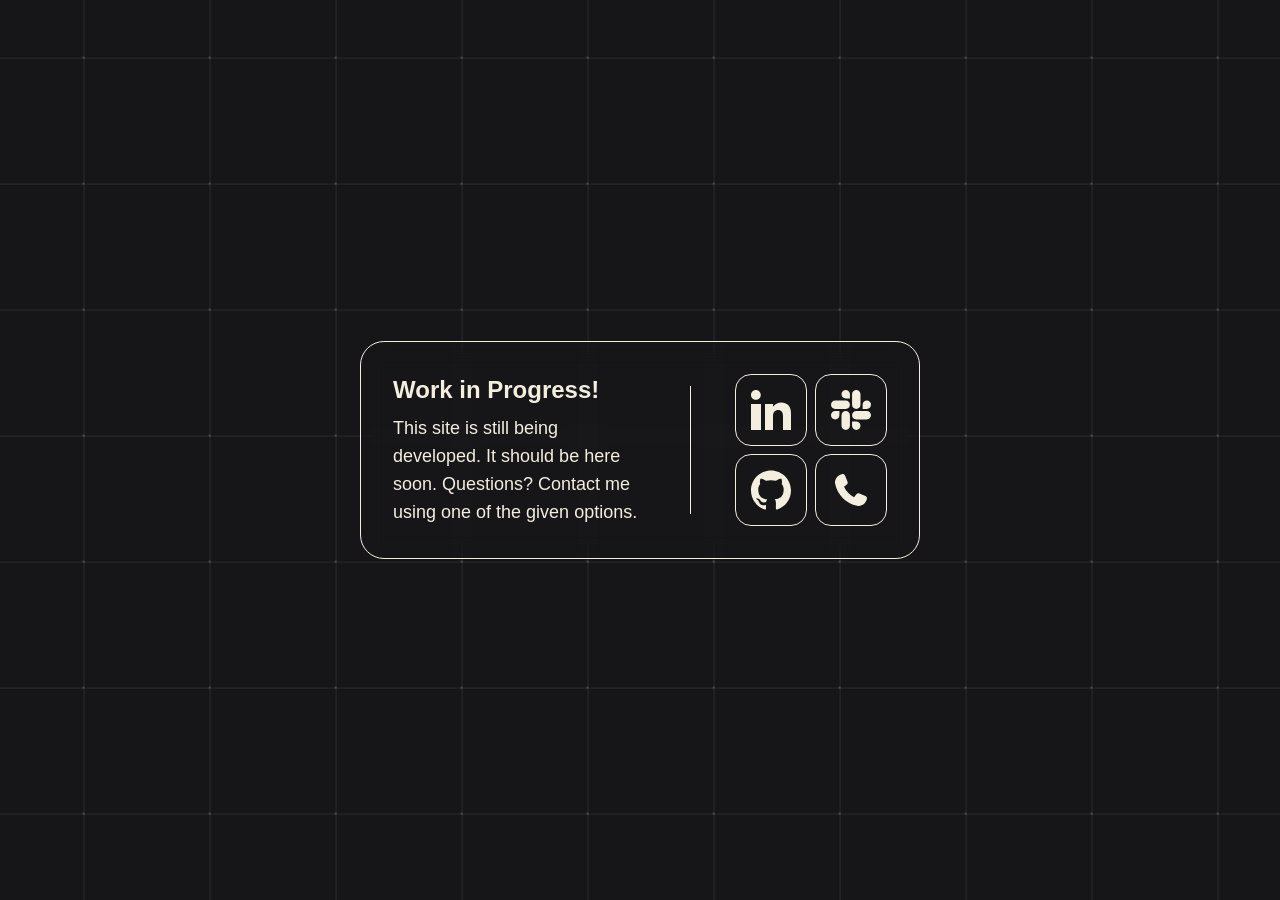
==== commit b06e6541: "colour variability (minor change)" ====
--- a/index.html
+++ b/index.html
@@ -8,9 +8,9 @@
   </head>
   <body class="pg-bg h-screen grid place-items-center">
     <div
-      class="ml-auto mr-auto text-oat-milk p-8 border rounded-3xl flex gap-6 sm:gap-11 flex-col sm:flex-row w-75 sm:w-140 backdrop-blur-md"
+      class="ml-auto mr-auto text-oat-milk p-8 border border-oat-milk rounded-3xl flex gap-6 sm:gap-11 flex-col sm:flex-row w-75 sm:w-140 backdrop-blur-md"
     >
-      <div class="sm:flex-1">
+      <div class="sm:flex-1 text-oat-milk">
         <h2 class="font-semibold text-2xl mt-0 mb-2">Work in Progress!</h2>
         <p class="font-light text-lg text-balance max-sm:mb-[-8px]">
           This site is still being developed. It should be here soon. Questions?
--- a/tailwindcss/output.css
+++ b/tailwindcss/output.css
@@ -1,2 +1,2 @@
 /*! tailwindcss v4.3.4 | MIT License | https://tailwindcss.com */
-@layer properties{@supports (((-webkit-hyphens:none)) and (not (margin-trim:block))) or ((-moz-orient:inline) and (not (color:rgb(from red r g b)))){*,:before,:after,::backdrop{--tw-rotate-x:initial;--tw-rotate-y:initial;--tw-rotate-z:initial;--tw-skew-x:initial;--tw-skew-y:initial;--tw-border-style:solid;--tw-font-weight:initial;--tw-backdrop-blur:initial;--tw-backdrop-brightness:initial;--tw-backdrop-contrast:initial;--tw-backdrop-grayscale:initial;--tw-backdrop-hue-rotate:initial;--tw-backdrop-invert:initial;--tw-backdrop-opacity:initial;--tw-backdrop-saturate:initial;--tw-backdrop-sepia:initial}}}@layer theme{:root,:host{--font-sans:-apple-system, BlinkMacSystemFont, "Segoe UI", Roboto, "Helvetica Neue", "Noto Sans", Arial, sans-serif, "Apple Color Emoji", "Segoe UI Emoji", "Segoe UI Symbol", "Noto Color Emoji";--font-mono:ui-monospace, SFMono-Regular, Menlo, Monaco, Consolas, "Liberation Mono", "Courier New", monospace;--spacing:.25rem;--text-lg:1.125rem;--text-lg--line-height:calc(1.75 / 1.125);--text-2xl:1.5rem;--text-2xl--line-height:calc(2 / 1.5);--font-weight-light:300;--font-weight-semibold:600;--radius-2xl:1rem;--radius-3xl:1.5rem;--blur-md:12px;--default-font-family:var(--font-sans);--default-mono-font-family:var(--font-mono);--color-oat-milk:#f4eede}}@layer base{*,:after,:before,::backdrop{box-sizing:border-box;border:0 solid;margin:0;padding:0}::file-selector-button{box-sizing:border-box;border:0 solid;margin:0;padding:0}html,:host{-webkit-text-size-adjust:100%;tab-size:4;line-height:1.5;font-family:var(--default-font-family,-apple-system, BlinkMacSystemFont, "Segoe UI", Roboto, "Helvetica Neue", "Noto Sans", Arial, sans-serif, "Apple Color Emoji", "Segoe UI Emoji", "Segoe UI Symbol", "Noto Color Emoji");font-feature-settings:var(--default-font-feature-settings,normal);font-variation-settings:var(--default-font-variation-settings,normal);-webkit-tap-highlight-color:transparent}hr{height:0;color:inherit;border-top-width:1px}abbr:where([title]){-webkit-text-decoration:underline dotted;text-decoration:underline dotted}h1,h2,h3,h4,h5,h6{font-size:inherit;font-weight:inherit}a{color:inherit;-webkit-text-decoration:inherit;-webkit-text-decoration:inherit;-webkit-text-decoration:inherit;text-decoration:inherit}b,strong{font-weight:bolder}code,kbd,samp,pre{font-family:var(--default-mono-font-family,ui-monospace, SFMono-Regular, Menlo, Monaco, Consolas, "Liberation Mono", "Courier New", monospace);font-feature-settings:var(--default-mono-font-feature-settings,normal);font-variation-settings:var(--default-mono-font-variation-settings,normal);font-size:1em}small{font-size:80%}sub,sup{vertical-align:baseline;font-size:75%;line-height:0;position:relative}sub{bottom:-.25em}sup{top:-.5em}table{text-indent:0;border-color:inherit;border-collapse:collapse}:-moz-focusring:where(:not(iframe)){outline:auto}progress{vertical-align:baseline}summary{display:list-item}ol,ul,menu{list-style:none}img,svg,video,canvas,audio,iframe,embed,object{vertical-align:middle;display:block}img,video{max-width:100%;height:auto}button,input,select,optgroup,textarea{font:inherit;font-feature-settings:inherit;font-variation-settings:inherit;letter-spacing:inherit;color:inherit;opacity:1;background-color:#0000;border-radius:0}::file-selector-button{font:inherit;font-feature-settings:inherit;font-variation-settings:inherit;letter-spacing:inherit;color:inherit;opacity:1;background-color:#0000;border-radius:0}:where(select:is([multiple],[size])) optgroup{font-weight:bolder}:where(select:is([multiple],[size])) optgroup option{padding-inline-start:20px}::file-selector-button{margin-inline-end:4px}::placeholder{opacity:1}@supports (not ((-webkit-appearance:-apple-pay-button))) or (contain-intrinsic-size:1px){::placeholder{color:currentColor}@supports (color:color-mix(in lab, red, red)){::placeholder{color:color-mix(in oklab, currentcolor 50%, transparent)}}}textarea{resize:vertical}::-webkit-search-decoration{-webkit-appearance:none}::-webkit-date-and-time-value{min-height:1lh;text-align:inherit}::-webkit-datetime-edit{display:inline-flex}::-webkit-datetime-edit-fields-wrapper{padding:0}::-webkit-datetime-edit{padding-block:0}::-webkit-datetime-edit-year-field{padding-block:0}::-webkit-datetime-edit-month-field{padding-block:0}::-webkit-datetime-edit-day-field{padding-block:0}::-webkit-datetime-edit-hour-field{padding-block:0}::-webkit-datetime-edit-minute-field{padding-block:0}::-webkit-datetime-edit-second-field{padding-block:0}::-webkit-datetime-edit-millisecond-field{padding-block:0}::-webkit-datetime-edit-meridiem-field{padding-block:0}::-webkit-calendar-picker-indicator{line-height:1}:-moz-ui-invalid{box-shadow:none}button,input:where([type=button],[type=reset],[type=submit]){appearance:button}::file-selector-button{appearance:button}::-webkit-inner-spin-button{height:auto}::-webkit-outer-spin-button{height:auto}[hidden]:where(:not([hidden=until-found])){display:none!important}}@layer components;@layer utilities{.m-0{margin:0}.m-1{margin:var(--spacing)}.m-auto{margin:auto}.mt-0{margin-top:0}.mr-auto{margin-right:auto}.mb-0{margin-bottom:0}.mb-2{margin-bottom:calc(var(--spacing) * 2)}.mb-\[-2px\]{margin-bottom:-2px}.ml-auto{margin-left:auto}.flex{display:flex}.grid{display:grid}.table{display:table}.size-10{width:calc(var(--spacing) * 10);height:calc(var(--spacing) * 10)}.size-18{width:calc(var(--spacing) * 18);height:calc(var(--spacing) * 18)}.h-10{height:calc(var(--spacing) * 10)}.h-32{height:calc(var(--spacing) * 32)}.h-35{height:calc(var(--spacing) * 35)}.h-40{height:calc(var(--spacing) * 40)}.h-80{height:calc(var(--spacing) * 80)}.h-\[85\%\]{height:85%}.h-px{height:1px}.h-screen{height:100vh}.w-75{width:calc(var(--spacing) * 75)}.w-\[85\%\]{width:85%}.w-px{width:1px}.flex-none{flex:none}.transform{transform:var(--tw-rotate-x, ) var(--tw-rotate-y, ) var(--tw-rotate-z, ) var(--tw-skew-x, ) var(--tw-skew-y, )}.grid-cols-2{grid-template-columns:repeat(2,minmax(0,1fr))}.grid-rows-2{grid-template-rows:repeat(2,minmax(0,1fr))}.flex-col{flex-direction:column}.place-items-center{place-items:center}.gap-2{gap:calc(var(--spacing) * 2)}.gap-6{gap:calc(var(--spacing) * 6)}.gap-8{gap:calc(var(--spacing) * 8)}.place-self-end{place-self:end}.self-center{align-self:center}.rounded-2xl{border-radius:var(--radius-2xl)}.rounded-3xl{border-radius:var(--radius-3xl)}.border{border-style:var(--tw-border-style);border-width:1px}.bg-oat-milk{background-color:var(--color-oat-milk)}.p-3{padding:calc(var(--spacing) * 3)}.p-8{padding:calc(var(--spacing) * 8)}.text-2xl{font-size:var(--text-2xl);line-height:var(--tw-leading,var(--text-2xl--line-height))}.text-lg{font-size:var(--text-lg);line-height:var(--tw-leading,var(--text-lg--line-height))}.font-light{--tw-font-weight:var(--font-weight-light);font-weight:var(--font-weight-light)}.font-semibold{--tw-font-weight:var(--font-weight-semibold);font-weight:var(--font-weight-semibold)}.text-balance{text-wrap:balance}.text-oat-milk{color:var(--color-oat-milk)}.underline{text-decoration-line:underline}.backdrop-blur-md{--tw-backdrop-blur:blur(var(--blur-md));-webkit-backdrop-filter:var(--tw-backdrop-blur, ) var(--tw-backdrop-brightness, ) var(--tw-backdrop-contrast, ) var(--tw-backdrop-grayscale, ) var(--tw-backdrop-hue-rotate, ) var(--tw-backdrop-invert, ) var(--tw-backdrop-opacity, ) var(--tw-backdrop-saturate, ) var(--tw-backdrop-sepia, );backdrop-filter:var(--tw-backdrop-blur, ) var(--tw-backdrop-brightness, ) var(--tw-backdrop-contrast, ) var(--tw-backdrop-grayscale, ) var(--tw-backdrop-hue-rotate, ) var(--tw-backdrop-invert, ) var(--tw-backdrop-opacity, ) var(--tw-backdrop-saturate, ) var(--tw-backdrop-sepia, )}@media not all and (min-width:40rem){.max-sm\:mb-0\.5{margin-bottom:calc(var(--spacing) * .5)}.max-sm\:mb-\[-2px\]{margin-bottom:-2px}.max-sm\:mb-\[-4px\]{margin-bottom:-4px}.max-sm\:mb-\[-6px\]{margin-bottom:-6px}.max-sm\:mb-\[-8px\]{margin-bottom:-8px}.max-sm\:hidden{display:none}}@media (min-width:40rem){.min-sm\:hidden,.sm\:hidden{display:none}.sm\:w-85{width:calc(var(--spacing) * 85)}.sm\:w-120{width:calc(var(--spacing) * 120)}.sm\:w-125{width:calc(var(--spacing) * 125)}.sm\:w-126{width:calc(var(--spacing) * 126)}.sm\:w-127{width:calc(var(--spacing) * 127)}.sm\:w-130{width:calc(var(--spacing) * 130)}.sm\:w-140{width:calc(var(--spacing) * 140)}.sm\:flex-1{flex:1}.sm\:flex-none{flex:none}.sm\:flex-row{flex-direction:row}.sm\:gap-1{gap:var(--spacing)}.sm\:gap-2{gap:calc(var(--spacing) * 2)}.sm\:gap-3{gap:calc(var(--spacing) * 3)}.sm\:gap-4{gap:calc(var(--spacing) * 4)}.sm\:gap-6{gap:calc(var(--spacing) * 6)}.sm\:gap-8{gap:calc(var(--spacing) * 8)}.sm\:gap-10{gap:calc(var(--spacing) * 10)}.sm\:gap-11{gap:calc(var(--spacing) * 11)}.sm\:gap-12{gap:calc(var(--spacing) * 12)}.sm\:gap-13{gap:calc(var(--spacing) * 13)}.sm\:gap-14{gap:calc(var(--spacing) * 14)}}}.pg-bg{--sq-sz:14vh;--offset:40%;background-color:#161618;background-image:linear-gradient(#5f656a49 1px,#0000 1px),linear-gradient(90deg,#5f656a49 1px,#0000 1px),radial-gradient(#5f656a9b 1.5px,#0000 1.5px);background-size:var(--sq-sz) var(--sq-sz);background-position:var(--offset) var(--offset), var(--offset) var(--offset), calc(var(--offset) - var(--sq-sz) / 2) calc(var(--offset) - var(--sq-sz) / 2)}@property --tw-rotate-x{syntax:"*";inherits:false}@property --tw-rotate-y{syntax:"*";inherits:false}@property --tw-rotate-z{syntax:"*";inherits:false}@property --tw-skew-x{syntax:"*";inherits:false}@property --tw-skew-y{syntax:"*";inherits:false}@property --tw-border-style{syntax:"*";inherits:false;initial-value:solid}@property --tw-font-weight{syntax:"*";inherits:false}@property --tw-backdrop-blur{syntax:"*";inherits:false}@property --tw-backdrop-brightness{syntax:"*";inherits:false}@property --tw-backdrop-contrast{syntax:"*";inherits:false}@property --tw-backdrop-grayscale{syntax:"*";inherits:false}@property --tw-backdrop-hue-rotate{syntax:"*";inherits:false}@property --tw-backdrop-invert{syntax:"*";inherits:false}@property --tw-backdrop-opacity{syntax:"*";inherits:false}@property --tw-backdrop-saturate{syntax:"*";inherits:false}@property --tw-backdrop-sepia{syntax:"*";inherits:false}+@layer properties{@supports (((-webkit-hyphens:none)) and (not (margin-trim:block))) or ((-moz-orient:inline) and (not (color:rgb(from red r g b)))){*,:before,:after,::backdrop{--tw-rotate-x:initial;--tw-rotate-y:initial;--tw-rotate-z:initial;--tw-skew-x:initial;--tw-skew-y:initial;--tw-border-style:solid;--tw-font-weight:initial;--tw-backdrop-blur:initial;--tw-backdrop-brightness:initial;--tw-backdrop-contrast:initial;--tw-backdrop-grayscale:initial;--tw-backdrop-hue-rotate:initial;--tw-backdrop-invert:initial;--tw-backdrop-opacity:initial;--tw-backdrop-saturate:initial;--tw-backdrop-sepia:initial}}}@layer theme{:root,:host{--font-sans:-apple-system, BlinkMacSystemFont, "Segoe UI", Roboto, "Helvetica Neue", "Noto Sans", Arial, sans-serif, "Apple Color Emoji", "Segoe UI Emoji", "Segoe UI Symbol", "Noto Color Emoji";--font-mono:ui-monospace, SFMono-Regular, Menlo, Monaco, Consolas, "Liberation Mono", "Courier New", monospace;--spacing:.25rem;--text-lg:1.125rem;--text-lg--line-height:calc(1.75 / 1.125);--text-2xl:1.5rem;--text-2xl--line-height:calc(2 / 1.5);--font-weight-light:300;--font-weight-semibold:600;--radius-2xl:1rem;--radius-3xl:1.5rem;--blur-md:12px;--default-font-family:var(--font-sans);--default-mono-font-family:var(--font-mono);--color-choco:#161618;--color-grid:#5f656a;--color-oat-milk:#f4eede}}@layer base{*,:after,:before,::backdrop{box-sizing:border-box;border:0 solid;margin:0;padding:0}::file-selector-button{box-sizing:border-box;border:0 solid;margin:0;padding:0}html,:host{-webkit-text-size-adjust:100%;tab-size:4;line-height:1.5;font-family:var(--default-font-family,-apple-system, BlinkMacSystemFont, "Segoe UI", Roboto, "Helvetica Neue", "Noto Sans", Arial, sans-serif, "Apple Color Emoji", "Segoe UI Emoji", "Segoe UI Symbol", "Noto Color Emoji");font-feature-settings:var(--default-font-feature-settings,normal);font-variation-settings:var(--default-font-variation-settings,normal);-webkit-tap-highlight-color:transparent}hr{height:0;color:inherit;border-top-width:1px}abbr:where([title]){-webkit-text-decoration:underline dotted;text-decoration:underline dotted}h1,h2,h3,h4,h5,h6{font-size:inherit;font-weight:inherit}a{color:inherit;-webkit-text-decoration:inherit;-webkit-text-decoration:inherit;-webkit-text-decoration:inherit;text-decoration:inherit}b,strong{font-weight:bolder}code,kbd,samp,pre{font-family:var(--default-mono-font-family,ui-monospace, SFMono-Regular, Menlo, Monaco, Consolas, "Liberation Mono", "Courier New", monospace);font-feature-settings:var(--default-mono-font-feature-settings,normal);font-variation-settings:var(--default-mono-font-variation-settings,normal);font-size:1em}small{font-size:80%}sub,sup{vertical-align:baseline;font-size:75%;line-height:0;position:relative}sub{bottom:-.25em}sup{top:-.5em}table{text-indent:0;border-color:inherit;border-collapse:collapse}:-moz-focusring:where(:not(iframe)){outline:auto}progress{vertical-align:baseline}summary{display:list-item}ol,ul,menu{list-style:none}img,svg,video,canvas,audio,iframe,embed,object{vertical-align:middle;display:block}img,video{max-width:100%;height:auto}button,input,select,optgroup,textarea{font:inherit;font-feature-settings:inherit;font-variation-settings:inherit;letter-spacing:inherit;color:inherit;opacity:1;background-color:#0000;border-radius:0}::file-selector-button{font:inherit;font-feature-settings:inherit;font-variation-settings:inherit;letter-spacing:inherit;color:inherit;opacity:1;background-color:#0000;border-radius:0}:where(select:is([multiple],[size])) optgroup{font-weight:bolder}:where(select:is([multiple],[size])) optgroup option{padding-inline-start:20px}::file-selector-button{margin-inline-end:4px}::placeholder{opacity:1}@supports (not ((-webkit-appearance:-apple-pay-button))) or (contain-intrinsic-size:1px){::placeholder{color:currentColor}@supports (color:color-mix(in lab, red, red)){::placeholder{color:color-mix(in oklab, currentcolor 50%, transparent)}}}textarea{resize:vertical}::-webkit-search-decoration{-webkit-appearance:none}::-webkit-date-and-time-value{min-height:1lh;text-align:inherit}::-webkit-datetime-edit{display:inline-flex}::-webkit-datetime-edit-fields-wrapper{padding:0}::-webkit-datetime-edit{padding-block:0}::-webkit-datetime-edit-year-field{padding-block:0}::-webkit-datetime-edit-month-field{padding-block:0}::-webkit-datetime-edit-day-field{padding-block:0}::-webkit-datetime-edit-hour-field{padding-block:0}::-webkit-datetime-edit-minute-field{padding-block:0}::-webkit-datetime-edit-second-field{padding-block:0}::-webkit-datetime-edit-millisecond-field{padding-block:0}::-webkit-datetime-edit-meridiem-field{padding-block:0}::-webkit-calendar-picker-indicator{line-height:1}:-moz-ui-invalid{box-shadow:none}button,input:where([type=button],[type=reset],[type=submit]){appearance:button}::file-selector-button{appearance:button}::-webkit-inner-spin-button{height:auto}::-webkit-outer-spin-button{height:auto}[hidden]:where(:not([hidden=until-found])){display:none!important}}@layer components;@layer utilities{.m-0{margin:0}.m-auto{margin:auto}.mt-0{margin-top:0}.mr-auto{margin-right:auto}.mb-2{margin-bottom:calc(var(--spacing) * 2)}.ml-auto{margin-left:auto}.flex{display:flex}.grid{display:grid}.size-10{width:calc(var(--spacing) * 10);height:calc(var(--spacing) * 10)}.size-18{width:calc(var(--spacing) * 18);height:calc(var(--spacing) * 18)}.h-32{height:calc(var(--spacing) * 32)}.h-px{height:1px}.h-screen{height:100vh}.w-75{width:calc(var(--spacing) * 75)}.w-\[85\%\]{width:85%}.w-px{width:1px}.transform{transform:var(--tw-rotate-x, ) var(--tw-rotate-y, ) var(--tw-rotate-z, ) var(--tw-skew-x, ) var(--tw-skew-y, )}.grid-cols-2{grid-template-columns:repeat(2,minmax(0,1fr))}.grid-rows-2{grid-template-rows:repeat(2,minmax(0,1fr))}.flex-col{flex-direction:column}.place-items-center{place-items:center}.gap-2{gap:calc(var(--spacing) * 2)}.gap-6{gap:calc(var(--spacing) * 6)}.place-self-end{place-self:end}.self-center{align-self:center}.rounded-2xl{border-radius:var(--radius-2xl)}.rounded-3xl{border-radius:var(--radius-3xl)}.border{border-style:var(--tw-border-style);border-width:1px}.border-oat-milk{border-color:var(--color-oat-milk)}.bg-oat-milk{background-color:var(--color-oat-milk)}.p-3{padding:calc(var(--spacing) * 3)}.p-8{padding:calc(var(--spacing) * 8)}.text-2xl{font-size:var(--text-2xl);line-height:var(--tw-leading,var(--text-2xl--line-height))}.text-lg{font-size:var(--text-lg);line-height:var(--tw-leading,var(--text-lg--line-height))}.font-light{--tw-font-weight:var(--font-weight-light);font-weight:var(--font-weight-light)}.font-semibold{--tw-font-weight:var(--font-weight-semibold);font-weight:var(--font-weight-semibold)}.text-balance{text-wrap:balance}.text-oat-milk{color:var(--color-oat-milk)}.underline{text-decoration-line:underline}.backdrop-blur-md{--tw-backdrop-blur:blur(var(--blur-md));-webkit-backdrop-filter:var(--tw-backdrop-blur, ) var(--tw-backdrop-brightness, ) var(--tw-backdrop-contrast, ) var(--tw-backdrop-grayscale, ) var(--tw-backdrop-hue-rotate, ) var(--tw-backdrop-invert, ) var(--tw-backdrop-opacity, ) var(--tw-backdrop-saturate, ) var(--tw-backdrop-sepia, );backdrop-filter:var(--tw-backdrop-blur, ) var(--tw-backdrop-brightness, ) var(--tw-backdrop-contrast, ) var(--tw-backdrop-grayscale, ) var(--tw-backdrop-hue-rotate, ) var(--tw-backdrop-invert, ) var(--tw-backdrop-opacity, ) var(--tw-backdrop-saturate, ) var(--tw-backdrop-sepia, )}@media not all and (min-width:40rem){.max-sm\:mb-\[-8px\]{margin-bottom:-8px}.max-sm\:hidden{display:none}}@media (min-width:40rem){.sm\:hidden{display:none}.sm\:w-140{width:calc(var(--spacing) * 140)}.sm\:flex-1{flex:1}.sm\:flex-none{flex:none}.sm\:flex-row{flex-direction:row}.sm\:gap-11{gap:calc(var(--spacing) * 11)}}}.pg-bg{--sq-sz:14vh;--offset:40%;background-color:var(--color-choco);background-image:linear-gradient(#5f656a40 1px,#0000 1px),linear-gradient(90deg,#5f656a40 1px,#0000 1px),radial-gradient(#5f656a99 1.5px,#0000 1.5px)}@supports (color:color-mix(in lab, red, red)){.pg-bg{background-image:linear-gradient(color-mix(in srgb, var(--color-grid) 25%, transparent) 1px, transparent 1px), linear-gradient(90deg, color-mix(in srgb, var(--color-grid) 25%, transparent) 1px, transparent 1px), radial-gradient(color-mix(in srgb, var(--color-grid) 60%, transparent) 1.5px, transparent 1.5px)}}.pg-bg{background-size:var(--sq-sz) var(--sq-sz);background-position:var(--offset) var(--offset), var(--offset) var(--offset), calc(var(--offset) - var(--sq-sz) / 2) calc(var(--offset) - var(--sq-sz) / 2)}@property --tw-rotate-x{syntax:"*";inherits:false}@property --tw-rotate-y{syntax:"*";inherits:false}@property --tw-rotate-z{syntax:"*";inherits:false}@property --tw-skew-x{syntax:"*";inherits:false}@property --tw-skew-y{syntax:"*";inherits:false}@property --tw-border-style{syntax:"*";inherits:false;initial-value:solid}@property --tw-font-weight{syntax:"*";inherits:false}@property --tw-backdrop-blur{syntax:"*";inherits:false}@property --tw-backdrop-brightness{syntax:"*";inherits:false}@property --tw-backdrop-contrast{syntax:"*";inherits:false}@property --tw-backdrop-grayscale{syntax:"*";inherits:false}@property --tw-backdrop-hue-rotate{syntax:"*";inherits:false}@property --tw-backdrop-invert{syntax:"*";inherits:false}@property --tw-backdrop-opacity{syntax:"*";inherits:false}@property --tw-backdrop-saturate{syntax:"*";inherits:false}@property --tw-backdrop-sepia{syntax:"*";inherits:false}
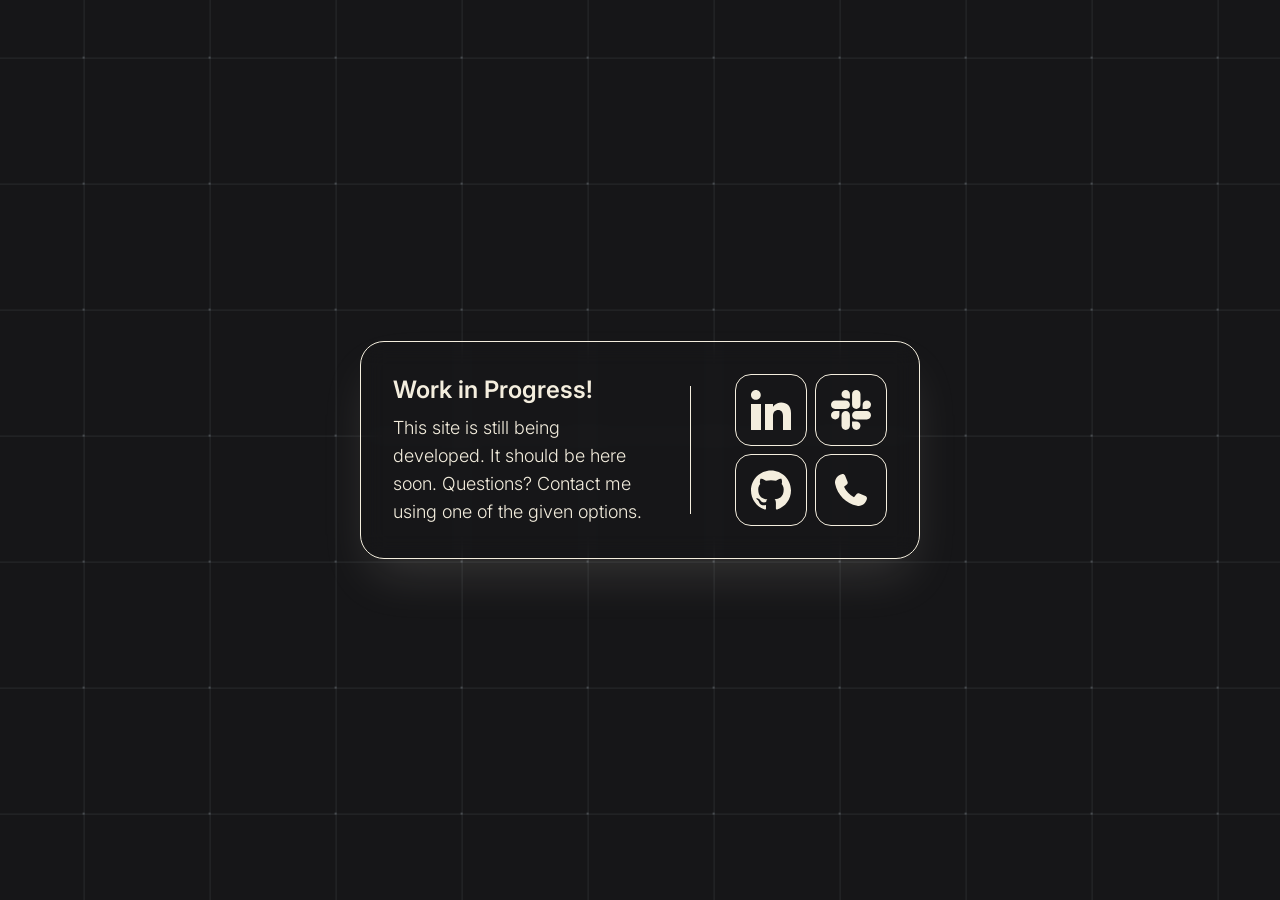
==== commit 8a6616f3: "new font, button hover animation, container backglow, link hover underline" ====
--- a/index.html
+++ b/index.html
@@ -5,10 +5,16 @@
     <meta name="viewport" content="width=device-width, initial-scale=1.0" />
     <title>Document</title>
     <link href="./tailwindcss/output.css" rel="stylesheet" />
+    <link rel="preconnect" href="https://fonts.googleapis.com" />
+    <link rel="preconnect" href="https://fonts.gstatic.com" crossorigin />
+    <link
+      href="https://fonts.googleapis.com/css2?family=Inter:ital,opsz,wght@0,14..32,100..900;1,14..32,100..900&family=Montserrat:wght@100..900&display=swap"
+      rel="stylesheet"
+    />
   </head>
   <body class="pg-bg h-screen grid place-items-center">
     <div
-      class="ml-auto mr-auto text-oat-milk p-8 border border-oat-milk rounded-3xl flex gap-6 sm:gap-11 flex-col sm:flex-row w-75 sm:w-140 backdrop-blur-md"
+      class="ml-auto mr-auto text-oat-milk font-inter p-8 border border-oat-milk rounded-3xl flex gap-6 sm:gap-11 flex-col sm:flex-row w-75 sm:w-140 backdrop-blur-md shadow-2xl/15 shadow-oat-milk"
     >
       <div class="sm:flex-1 text-oat-milk">
         <h2 class="font-semibold text-2xl mt-0 mb-2">Work in Progress!</h2>
@@ -22,7 +28,7 @@
       <div class="grid grid-cols-2 grid-rows-2 gap-2 sm:flex-none">
         <a
           href="./linkedin/"
-          class="size-18 border place-self-end rounded-2xl p-3 grid place-items-center"
+          class="size-18 border place-self-end rounded-2xl p-3 grid place-items-center hover:scale-104 transition-scale duration-75"
         >
           <svg class="text-oat-milk size-10" fill="currentColor">
             <use href="./assets/sprite.svg#linkedin" />
@@ -31,7 +37,7 @@
         <a
           href="https://hackclub.slack.com/team/U0C7HNFTRLK"
           target="_blank"
-          class="size-18 border rounded-2xl p-3 grid place-items-center"
+          class="size-18 border rounded-2xl p-3 grid place-items-center hover:scale-104 transition-scale duration-75"
         >
           <svg class="text-oat-milk size-10" fill="currentColor">
             <use href="./assets/sprite.svg#slack" />
@@ -40,7 +46,7 @@
         <a
           href="https://github.com/git-davidd/workinprogress"
           target="_blank"
-          class="size-18 border place-self-end rounded-2xl p-3 grid place-items-center"
+          class="size-18 border place-self-end rounded-2xl p-3 grid place-items-center hover:scale-104 transition-scale duration-75"
         >
           <svg class="text-oat-milk size-10" fill="currentColor">
             <use href="./assets/sprite.svg#github" />
@@ -48,7 +54,7 @@
         </a>
         <a
           href="./phone/"
-          class="size-18 border rounded-2xl p-3 grid place-items-center"
+          class="size-18 border rounded-2xl p-3 grid place-items-center hover:scale-104 transition-scale duration-75"
         >
           <svg class="text-oat-milk size-10" fill="currentColor">
             <use href="./assets/sprite.svg#phone" />
--- a/tailwindcss/output.css
+++ b/tailwindcss/output.css
@@ -1,2 +1,2 @@
 /*! tailwindcss v4.3.4 | MIT License | https://tailwindcss.com */
-@layer properties{@supports (((-webkit-hyphens:none)) and (not (margin-trim:block))) or ((-moz-orient:inline) and (not (color:rgb(from red r g b)))){*,:before,:after,::backdrop{--tw-rotate-x:initial;--tw-rotate-y:initial;--tw-rotate-z:initial;--tw-skew-x:initial;--tw-skew-y:initial;--tw-border-style:solid;--tw-font-weight:initial;--tw-backdrop-blur:initial;--tw-backdrop-brightness:initial;--tw-backdrop-contrast:initial;--tw-backdrop-grayscale:initial;--tw-backdrop-hue-rotate:initial;--tw-backdrop-invert:initial;--tw-backdrop-opacity:initial;--tw-backdrop-saturate:initial;--tw-backdrop-sepia:initial}}}@layer theme{:root,:host{--font-sans:-apple-system, BlinkMacSystemFont, "Segoe UI", Roboto, "Helvetica Neue", "Noto Sans", Arial, sans-serif, "Apple Color Emoji", "Segoe UI Emoji", "Segoe UI Symbol", "Noto Color Emoji";--font-mono:ui-monospace, SFMono-Regular, Menlo, Monaco, Consolas, "Liberation Mono", "Courier New", monospace;--spacing:.25rem;--text-lg:1.125rem;--text-lg--line-height:calc(1.75 / 1.125);--text-2xl:1.5rem;--text-2xl--line-height:calc(2 / 1.5);--font-weight-light:300;--font-weight-semibold:600;--radius-2xl:1rem;--radius-3xl:1.5rem;--blur-md:12px;--default-font-family:var(--font-sans);--default-mono-font-family:var(--font-mono);--color-choco:#161618;--color-grid:#5f656a;--color-oat-milk:#f4eede}}@layer base{*,:after,:before,::backdrop{box-sizing:border-box;border:0 solid;margin:0;padding:0}::file-selector-button{box-sizing:border-box;border:0 solid;margin:0;padding:0}html,:host{-webkit-text-size-adjust:100%;tab-size:4;line-height:1.5;font-family:var(--default-font-family,-apple-system, BlinkMacSystemFont, "Segoe UI", Roboto, "Helvetica Neue", "Noto Sans", Arial, sans-serif, "Apple Color Emoji", "Segoe UI Emoji", "Segoe UI Symbol", "Noto Color Emoji");font-feature-settings:var(--default-font-feature-settings,normal);font-variation-settings:var(--default-font-variation-settings,normal);-webkit-tap-highlight-color:transparent}hr{height:0;color:inherit;border-top-width:1px}abbr:where([title]){-webkit-text-decoration:underline dotted;text-decoration:underline dotted}h1,h2,h3,h4,h5,h6{font-size:inherit;font-weight:inherit}a{color:inherit;-webkit-text-decoration:inherit;-webkit-text-decoration:inherit;-webkit-text-decoration:inherit;text-decoration:inherit}b,strong{font-weight:bolder}code,kbd,samp,pre{font-family:var(--default-mono-font-family,ui-monospace, SFMono-Regular, Menlo, Monaco, Consolas, "Liberation Mono", "Courier New", monospace);font-feature-settings:var(--default-mono-font-feature-settings,normal);font-variation-settings:var(--default-mono-font-variation-settings,normal);font-size:1em}small{font-size:80%}sub,sup{vertical-align:baseline;font-size:75%;line-height:0;position:relative}sub{bottom:-.25em}sup{top:-.5em}table{text-indent:0;border-color:inherit;border-collapse:collapse}:-moz-focusring:where(:not(iframe)){outline:auto}progress{vertical-align:baseline}summary{display:list-item}ol,ul,menu{list-style:none}img,svg,video,canvas,audio,iframe,embed,object{vertical-align:middle;display:block}img,video{max-width:100%;height:auto}button,input,select,optgroup,textarea{font:inherit;font-feature-settings:inherit;font-variation-settings:inherit;letter-spacing:inherit;color:inherit;opacity:1;background-color:#0000;border-radius:0}::file-selector-button{font:inherit;font-feature-settings:inherit;font-variation-settings:inherit;letter-spacing:inherit;color:inherit;opacity:1;background-color:#0000;border-radius:0}:where(select:is([multiple],[size])) optgroup{font-weight:bolder}:where(select:is([multiple],[size])) optgroup option{padding-inline-start:20px}::file-selector-button{margin-inline-end:4px}::placeholder{opacity:1}@supports (not ((-webkit-appearance:-apple-pay-button))) or (contain-intrinsic-size:1px){::placeholder{color:currentColor}@supports (color:color-mix(in lab, red, red)){::placeholder{color:color-mix(in oklab, currentcolor 50%, transparent)}}}textarea{resize:vertical}::-webkit-search-decoration{-webkit-appearance:none}::-webkit-date-and-time-value{min-height:1lh;text-align:inherit}::-webkit-datetime-edit{display:inline-flex}::-webkit-datetime-edit-fields-wrapper{padding:0}::-webkit-datetime-edit{padding-block:0}::-webkit-datetime-edit-year-field{padding-block:0}::-webkit-datetime-edit-month-field{padding-block:0}::-webkit-datetime-edit-day-field{padding-block:0}::-webkit-datetime-edit-hour-field{padding-block:0}::-webkit-datetime-edit-minute-field{padding-block:0}::-webkit-datetime-edit-second-field{padding-block:0}::-webkit-datetime-edit-millisecond-field{padding-block:0}::-webkit-datetime-edit-meridiem-field{padding-block:0}::-webkit-calendar-picker-indicator{line-height:1}:-moz-ui-invalid{box-shadow:none}button,input:where([type=button],[type=reset],[type=submit]){appearance:button}::file-selector-button{appearance:button}::-webkit-inner-spin-button{height:auto}::-webkit-outer-spin-button{height:auto}[hidden]:where(:not([hidden=until-found])){display:none!important}}@layer components;@layer utilities{.m-0{margin:0}.m-auto{margin:auto}.mt-0{margin-top:0}.mr-auto{margin-right:auto}.mb-2{margin-bottom:calc(var(--spacing) * 2)}.ml-auto{margin-left:auto}.flex{display:flex}.grid{display:grid}.size-10{width:calc(var(--spacing) * 10);height:calc(var(--spacing) * 10)}.size-18{width:calc(var(--spacing) * 18);height:calc(var(--spacing) * 18)}.h-32{height:calc(var(--spacing) * 32)}.h-px{height:1px}.h-screen{height:100vh}.w-75{width:calc(var(--spacing) * 75)}.w-\[85\%\]{width:85%}.w-px{width:1px}.transform{transform:var(--tw-rotate-x, ) var(--tw-rotate-y, ) var(--tw-rotate-z, ) var(--tw-skew-x, ) var(--tw-skew-y, )}.grid-cols-2{grid-template-columns:repeat(2,minmax(0,1fr))}.grid-rows-2{grid-template-rows:repeat(2,minmax(0,1fr))}.flex-col{flex-direction:column}.place-items-center{place-items:center}.gap-2{gap:calc(var(--spacing) * 2)}.gap-6{gap:calc(var(--spacing) * 6)}.place-self-end{place-self:end}.self-center{align-self:center}.rounded-2xl{border-radius:var(--radius-2xl)}.rounded-3xl{border-radius:var(--radius-3xl)}.border{border-style:var(--tw-border-style);border-width:1px}.border-oat-milk{border-color:var(--color-oat-milk)}.bg-oat-milk{background-color:var(--color-oat-milk)}.p-3{padding:calc(var(--spacing) * 3)}.p-8{padding:calc(var(--spacing) * 8)}.text-2xl{font-size:var(--text-2xl);line-height:var(--tw-leading,var(--text-2xl--line-height))}.text-lg{font-size:var(--text-lg);line-height:var(--tw-leading,var(--text-lg--line-height))}.font-light{--tw-font-weight:var(--font-weight-light);font-weight:var(--font-weight-light)}.font-semibold{--tw-font-weight:var(--font-weight-semibold);font-weight:var(--font-weight-semibold)}.text-balance{text-wrap:balance}.text-oat-milk{color:var(--color-oat-milk)}.underline{text-decoration-line:underline}.backdrop-blur-md{--tw-backdrop-blur:blur(var(--blur-md));-webkit-backdrop-filter:var(--tw-backdrop-blur, ) var(--tw-backdrop-brightness, ) var(--tw-backdrop-contrast, ) var(--tw-backdrop-grayscale, ) var(--tw-backdrop-hue-rotate, ) var(--tw-backdrop-invert, ) var(--tw-backdrop-opacity, ) var(--tw-backdrop-saturate, ) var(--tw-backdrop-sepia, );backdrop-filter:var(--tw-backdrop-blur, ) var(--tw-backdrop-brightness, ) var(--tw-backdrop-contrast, ) var(--tw-backdrop-grayscale, ) var(--tw-backdrop-hue-rotate, ) var(--tw-backdrop-invert, ) var(--tw-backdrop-opacity, ) var(--tw-backdrop-saturate, ) var(--tw-backdrop-sepia, )}@media not all and (min-width:40rem){.max-sm\:mb-\[-8px\]{margin-bottom:-8px}.max-sm\:hidden{display:none}}@media (min-width:40rem){.sm\:hidden{display:none}.sm\:w-140{width:calc(var(--spacing) * 140)}.sm\:flex-1{flex:1}.sm\:flex-none{flex:none}.sm\:flex-row{flex-direction:row}.sm\:gap-11{gap:calc(var(--spacing) * 11)}}}.pg-bg{--sq-sz:14vh;--offset:40%;background-color:var(--color-choco);background-image:linear-gradient(#5f656a40 1px,#0000 1px),linear-gradient(90deg,#5f656a40 1px,#0000 1px),radial-gradient(#5f656a99 1.5px,#0000 1.5px)}@supports (color:color-mix(in lab, red, red)){.pg-bg{background-image:linear-gradient(color-mix(in srgb, var(--color-grid) 25%, transparent) 1px, transparent 1px), linear-gradient(90deg, color-mix(in srgb, var(--color-grid) 25%, transparent) 1px, transparent 1px), radial-gradient(color-mix(in srgb, var(--color-grid) 60%, transparent) 1.5px, transparent 1.5px)}}.pg-bg{background-size:var(--sq-sz) var(--sq-sz);background-position:var(--offset) var(--offset), var(--offset) var(--offset), calc(var(--offset) - var(--sq-sz) / 2) calc(var(--offset) - var(--sq-sz) / 2)}@property --tw-rotate-x{syntax:"*";inherits:false}@property --tw-rotate-y{syntax:"*";inherits:false}@property --tw-rotate-z{syntax:"*";inherits:false}@property --tw-skew-x{syntax:"*";inherits:false}@property --tw-skew-y{syntax:"*";inherits:false}@property --tw-border-style{syntax:"*";inherits:false;initial-value:solid}@property --tw-font-weight{syntax:"*";inherits:false}@property --tw-backdrop-blur{syntax:"*";inherits:false}@property --tw-backdrop-brightness{syntax:"*";inherits:false}@property --tw-backdrop-contrast{syntax:"*";inherits:false}@property --tw-backdrop-grayscale{syntax:"*";inherits:false}@property --tw-backdrop-hue-rotate{syntax:"*";inherits:false}@property --tw-backdrop-invert{syntax:"*";inherits:false}@property --tw-backdrop-opacity{syntax:"*";inherits:false}@property --tw-backdrop-saturate{syntax:"*";inherits:false}@property --tw-backdrop-sepia{syntax:"*";inherits:false}+@layer properties{@supports (((-webkit-hyphens:none)) and (not (margin-trim:block))) or ((-moz-orient:inline) and (not (color:rgb(from red r g b)))){*,:before,:after,::backdrop{--tw-rotate-x:initial;--tw-rotate-y:initial;--tw-rotate-z:initial;--tw-skew-x:initial;--tw-skew-y:initial;--tw-border-style:solid;--tw-font-weight:initial;--tw-shadow:0 0 #0000;--tw-shadow-color:initial;--tw-shadow-alpha:100%;--tw-inset-shadow:0 0 #0000;--tw-inset-shadow-color:initial;--tw-inset-shadow-alpha:100%;--tw-ring-color:initial;--tw-ring-shadow:0 0 #0000;--tw-inset-ring-color:initial;--tw-inset-ring-shadow:0 0 #0000;--tw-ring-inset:initial;--tw-ring-offset-width:0px;--tw-ring-offset-color:#fff;--tw-ring-offset-shadow:0 0 #0000;--tw-backdrop-blur:initial;--tw-backdrop-brightness:initial;--tw-backdrop-contrast:initial;--tw-backdrop-grayscale:initial;--tw-backdrop-hue-rotate:initial;--tw-backdrop-invert:initial;--tw-backdrop-opacity:initial;--tw-backdrop-saturate:initial;--tw-backdrop-sepia:initial;--tw-duration:initial;--tw-scale-x:1;--tw-scale-y:1;--tw-scale-z:1}}}@layer theme{:root,:host{--font-sans:-apple-system, BlinkMacSystemFont, "Segoe UI", Roboto, "Helvetica Neue", "Noto Sans", Arial, sans-serif, "Apple Color Emoji", "Segoe UI Emoji", "Segoe UI Symbol", "Noto Color Emoji";--font-mono:ui-monospace, SFMono-Regular, Menlo, Monaco, Consolas, "Liberation Mono", "Courier New", monospace;--color-neutral-100:oklch(97% 0 none);--color-neutral-600:oklch(43.9% 0 none);--color-neutral-800:oklch(26.9% 0 none);--color-black:#000;--spacing:.25rem;--text-lg:1.125rem;--text-lg--line-height:calc(1.75 / 1.125);--text-xl:1.25rem;--text-xl--line-height:calc(1.75 / 1.25);--text-2xl:1.5rem;--text-2xl--line-height:calc(2 / 1.5);--text-3xl:1.875rem;--text-3xl--line-height:calc(2.25 / 1.875);--text-6xl:3.75rem;--text-6xl--line-height:1;--font-weight-light:300;--font-weight-semibold:600;--font-weight-bold:700;--radius-2xl:1rem;--radius-3xl:1.5rem;--blur-md:12px;--default-font-family:var(--font-sans);--default-mono-font-family:var(--font-mono);--font-inter:"Inter", sans-serif;--color-choco:#161618;--color-grid:#5f656a;--color-oat-milk:#f4eede}}@layer base{*,:after,:before,::backdrop{box-sizing:border-box;border:0 solid;margin:0;padding:0}::file-selector-button{box-sizing:border-box;border:0 solid;margin:0;padding:0}html,:host{-webkit-text-size-adjust:100%;tab-size:4;line-height:1.5;font-family:var(--default-font-family,-apple-system, BlinkMacSystemFont, "Segoe UI", Roboto, "Helvetica Neue", "Noto Sans", Arial, sans-serif, "Apple Color Emoji", "Segoe UI Emoji", "Segoe UI Symbol", "Noto Color Emoji");font-feature-settings:var(--default-font-feature-settings,normal);font-variation-settings:var(--default-font-variation-settings,normal);-webkit-tap-highlight-color:transparent}hr{height:0;color:inherit;border-top-width:1px}abbr:where([title]){-webkit-text-decoration:underline dotted;text-decoration:underline dotted}h1,h2,h3,h4,h5,h6{font-size:inherit;font-weight:inherit}a{color:inherit;-webkit-text-decoration:inherit;-webkit-text-decoration:inherit;-webkit-text-decoration:inherit;text-decoration:inherit}b,strong{font-weight:bolder}code,kbd,samp,pre{font-family:var(--default-mono-font-family,ui-monospace, SFMono-Regular, Menlo, Monaco, Consolas, "Liberation Mono", "Courier New", monospace);font-feature-settings:var(--default-mono-font-feature-settings,normal);font-variation-settings:var(--default-mono-font-variation-settings,normal);font-size:1em}small{font-size:80%}sub,sup{vertical-align:baseline;font-size:75%;line-height:0;position:relative}sub{bottom:-.25em}sup{top:-.5em}table{text-indent:0;border-color:inherit;border-collapse:collapse}:-moz-focusring:where(:not(iframe)){outline:auto}progress{vertical-align:baseline}summary{display:list-item}ol,ul,menu{list-style:none}img,svg,video,canvas,audio,iframe,embed,object{vertical-align:middle;display:block}img,video{max-width:100%;height:auto}button,input,select,optgroup,textarea{font:inherit;font-feature-settings:inherit;font-variation-settings:inherit;letter-spacing:inherit;color:inherit;opacity:1;background-color:#0000;border-radius:0}::file-selector-button{font:inherit;font-feature-settings:inherit;font-variation-settings:inherit;letter-spacing:inherit;color:inherit;opacity:1;background-color:#0000;border-radius:0}:where(select:is([multiple],[size])) optgroup{font-weight:bolder}:where(select:is([multiple],[size])) optgroup option{padding-inline-start:20px}::file-selector-button{margin-inline-end:4px}::placeholder{opacity:1}@supports (not ((-webkit-appearance:-apple-pay-button))) or (contain-intrinsic-size:1px){::placeholder{color:currentColor}@supports (color:color-mix(in lab, red, red)){::placeholder{color:color-mix(in oklab, currentcolor 50%, transparent)}}}textarea{resize:vertical}::-webkit-search-decoration{-webkit-appearance:none}::-webkit-date-and-time-value{min-height:1lh;text-align:inherit}::-webkit-datetime-edit{display:inline-flex}::-webkit-datetime-edit-fields-wrapper{padding:0}::-webkit-datetime-edit{padding-block:0}::-webkit-datetime-edit-year-field{padding-block:0}::-webkit-datetime-edit-month-field{padding-block:0}::-webkit-datetime-edit-day-field{padding-block:0}::-webkit-datetime-edit-hour-field{padding-block:0}::-webkit-datetime-edit-minute-field{padding-block:0}::-webkit-datetime-edit-second-field{padding-block:0}::-webkit-datetime-edit-millisecond-field{padding-block:0}::-webkit-datetime-edit-meridiem-field{padding-block:0}::-webkit-calendar-picker-indicator{line-height:1}:-moz-ui-invalid{box-shadow:none}button,input:where([type=button],[type=reset],[type=submit]){appearance:button}::file-selector-button{appearance:button}::-webkit-inner-spin-button{height:auto}::-webkit-outer-spin-button{height:auto}[hidden]:where(:not([hidden=until-found])){display:none!important}}@layer components;@layer utilities{.m-0{margin:0}.m-auto{margin:auto}.mt-0{margin-top:0}.mr-auto{margin-right:auto}.mb-1{margin-bottom:var(--spacing)}.mb-2{margin-bottom:calc(var(--spacing) * 2)}.mb-6{margin-bottom:calc(var(--spacing) * 6)}.ml-auto{margin-left:auto}.flex{display:flex}.grid{display:grid}.table{display:table}.size-10{width:calc(var(--spacing) * 10);height:calc(var(--spacing) * 10)}.size-18{width:calc(var(--spacing) * 18);height:calc(var(--spacing) * 18)}.h-32{height:calc(var(--spacing) * 32)}.h-px{height:1px}.h-screen{height:100vh}.w-75{width:calc(var(--spacing) * 75)}.w-\[85\%\]{width:85%}.w-px{width:1px}.transform{transform:var(--tw-rotate-x, ) var(--tw-rotate-y, ) var(--tw-rotate-z, ) var(--tw-skew-x, ) var(--tw-skew-y, )}.grid-cols-2{grid-template-columns:repeat(2,minmax(0,1fr))}.grid-rows-2{grid-template-rows:repeat(2,minmax(0,1fr))}.flex-col{flex-direction:column}.place-items-center{place-items:center}.gap-2{gap:calc(var(--spacing) * 2)}.gap-6{gap:calc(var(--spacing) * 6)}.place-self-end{place-self:end}.self-center{align-self:center}.rounded-2xl{border-radius:var(--radius-2xl)}.rounded-3xl{border-radius:var(--radius-3xl)}.border{border-style:var(--tw-border-style);border-width:1px}.border-oat-milk{border-color:var(--color-oat-milk)}.bg-oat-milk{background-color:var(--color-oat-milk)}.p-3{padding:calc(var(--spacing) * 3)}.p-8{padding:calc(var(--spacing) * 8)}.font-inter{font-family:var(--font-inter)}.text-2xl{font-size:var(--text-2xl);line-height:var(--tw-leading,var(--text-2xl--line-height))}.text-3xl{font-size:var(--text-3xl);line-height:var(--tw-leading,var(--text-3xl--line-height))}.text-6xl{font-size:var(--text-6xl);line-height:var(--tw-leading,var(--text-6xl--line-height))}.text-lg{font-size:var(--text-lg);line-height:var(--tw-leading,var(--text-lg--line-height))}.text-xl{font-size:var(--text-xl);line-height:var(--tw-leading,var(--text-xl--line-height))}.font-bold{--tw-font-weight:var(--font-weight-bold);font-weight:var(--font-weight-bold)}.font-light{--tw-font-weight:var(--font-weight-light);font-weight:var(--font-weight-light)}.font-semibold{--tw-font-weight:var(--font-weight-semibold);font-weight:var(--font-weight-semibold)}.text-balance{text-wrap:balance}.text-oat-milk{color:var(--color-oat-milk)}.underline{text-decoration-line:underline}.decoration-\[\#f4eede92\]{text-decoration-color:#f4eede92}.shadow-2xl\/10{--tw-shadow-alpha:10%;--tw-shadow:0 25px 50px -12px var(--tw-shadow-color,oklab(0% 0 0/.1));box-shadow:var(--tw-inset-shadow), var(--tw-inset-ring-shadow), var(--tw-ring-offset-shadow), var(--tw-ring-shadow), var(--tw-shadow)}.shadow-2xl\/12{--tw-shadow-alpha:12%;--tw-shadow:0 25px 50px -12px var(--tw-shadow-color,oklab(0% 0 0/.12));box-shadow:var(--tw-inset-shadow), var(--tw-inset-ring-shadow), var(--tw-ring-offset-shadow), var(--tw-ring-shadow), var(--tw-shadow)}.shadow-2xl\/15{--tw-shadow-alpha:15%;--tw-shadow:0 25px 50px -12px var(--tw-shadow-color,oklab(0% 0 0/.15));box-shadow:var(--tw-inset-shadow), var(--tw-inset-ring-shadow), var(--tw-ring-offset-shadow), var(--tw-ring-shadow), var(--tw-shadow)}.shadow-2xl\/20{--tw-shadow-alpha:20%;--tw-shadow:0 25px 50px -12px var(--tw-shadow-color,oklab(0% 0 0/.2));box-shadow:var(--tw-inset-shadow), var(--tw-inset-ring-shadow), var(--tw-ring-offset-shadow), var(--tw-ring-shadow), var(--tw-shadow)}.shadow-lg\/20{--tw-shadow-alpha:20%;--tw-shadow:0 10px 15px -3px var(--tw-shadow-color,oklab(0% 0 0/.2)), 0 4px 6px -4px var(--tw-shadow-color,oklab(0% 0 0/.2));box-shadow:var(--tw-inset-shadow), var(--tw-inset-ring-shadow), var(--tw-ring-offset-shadow), var(--tw-ring-shadow), var(--tw-shadow)}.shadow-lg\/50{--tw-shadow-alpha:50%;--tw-shadow:0 10px 15px -3px var(--tw-shadow-color,oklab(0% 0 0/.5)), 0 4px 6px -4px var(--tw-shadow-color,oklab(0% 0 0/.5));box-shadow:var(--tw-inset-shadow), var(--tw-inset-ring-shadow), var(--tw-ring-offset-shadow), var(--tw-ring-shadow), var(--tw-shadow)}.shadow-xl\/5{--tw-shadow-alpha:5%;--tw-shadow:0 20px 25px -5px var(--tw-shadow-color,oklab(0% 0 0/.05)), 0 8px 10px -6px var(--tw-shadow-color,oklab(0% 0 0/.05));box-shadow:var(--tw-inset-shadow), var(--tw-inset-ring-shadow), var(--tw-ring-offset-shadow), var(--tw-ring-shadow), var(--tw-shadow)}.shadow-xl\/8{--tw-shadow-alpha:8%;--tw-shadow:0 20px 25px -5px var(--tw-shadow-color,oklab(0% 0 0/.08)), 0 8px 10px -6px var(--tw-shadow-color,oklab(0% 0 0/.08));box-shadow:var(--tw-inset-shadow), var(--tw-inset-ring-shadow), var(--tw-ring-offset-shadow), var(--tw-ring-shadow), var(--tw-shadow)}.shadow-xl\/10{--tw-shadow-alpha:10%;--tw-shadow:0 20px 25px -5px var(--tw-shadow-color,oklab(0% 0 0/.1)), 0 8px 10px -6px var(--tw-shadow-color,oklab(0% 0 0/.1));box-shadow:var(--tw-inset-shadow), var(--tw-inset-ring-shadow), var(--tw-ring-offset-shadow), var(--tw-ring-shadow), var(--tw-shadow)}.shadow-xl\/12{--tw-shadow-alpha:12%;--tw-shadow:0 20px 25px -5px var(--tw-shadow-color,oklab(0% 0 0/.12)), 0 8px 10px -6px var(--tw-shadow-color,oklab(0% 0 0/.12));box-shadow:var(--tw-inset-shadow), var(--tw-inset-ring-shadow), var(--tw-ring-offset-shadow), var(--tw-ring-shadow), var(--tw-shadow)}.shadow-xl\/20{--tw-shadow-alpha:20%;--tw-shadow:0 20px 25px -5px var(--tw-shadow-color,oklab(0% 0 0/.2)), 0 8px 10px -6px var(--tw-shadow-color,oklab(0% 0 0/.2));box-shadow:var(--tw-inset-shadow), var(--tw-inset-ring-shadow), var(--tw-ring-offset-shadow), var(--tw-ring-shadow), var(--tw-shadow)}.shadow{--tw-shadow:0 1px 3px 0 var(--tw-shadow-color,#0000001a), 0 1px 2px -1px var(--tw-shadow-color,#0000001a);box-shadow:var(--tw-inset-shadow), var(--tw-inset-ring-shadow), var(--tw-ring-offset-shadow), var(--tw-ring-shadow), var(--tw-shadow)}.shadow-2xl{--tw-shadow:0 25px 50px -12px var(--tw-shadow-color,#00000040);box-shadow:var(--tw-inset-shadow), var(--tw-inset-ring-shadow), var(--tw-ring-offset-shadow), var(--tw-ring-shadow), var(--tw-shadow)}.shadow-lg{--tw-shadow:0 10px 15px -3px var(--tw-shadow-color,#0000001a), 0 4px 6px -4px var(--tw-shadow-color,#0000001a);box-shadow:var(--tw-inset-shadow), var(--tw-inset-ring-shadow), var(--tw-ring-offset-shadow), var(--tw-ring-shadow), var(--tw-shadow)}.shadow-md{--tw-shadow:0 4px 6px -1px var(--tw-shadow-color,#0000001a), 0 2px 4px -2px var(--tw-shadow-color,#0000001a);box-shadow:var(--tw-inset-shadow), var(--tw-inset-ring-shadow), var(--tw-ring-offset-shadow), var(--tw-ring-shadow), var(--tw-shadow)}.shadow-xl{--tw-shadow:0 20px 25px -5px var(--tw-shadow-color,#0000001a), 0 8px 10px -6px var(--tw-shadow-color,#0000001a);box-shadow:var(--tw-inset-shadow), var(--tw-inset-ring-shadow), var(--tw-ring-offset-shadow), var(--tw-ring-shadow), var(--tw-shadow)}.shadow-black{--tw-shadow-color:#000}@supports (color:color-mix(in lab, red, red)){.shadow-black{--tw-shadow-color:color-mix(in oklab, var(--color-black) var(--tw-shadow-alpha), transparent)}}.shadow-neutral-100{--tw-shadow-color:oklch(97% 0 none)}@supports (color:color-mix(in lab, red, red)){.shadow-neutral-100{--tw-shadow-color:color-mix(in oklab, var(--color-neutral-100) var(--tw-shadow-alpha), transparent)}}.shadow-neutral-600{--tw-shadow-color:oklch(43.9% 0 none)}@supports (color:color-mix(in lab, red, red)){.shadow-neutral-600{--tw-shadow-color:color-mix(in oklab, var(--color-neutral-600) var(--tw-shadow-alpha), transparent)}}.shadow-neutral-800{--tw-shadow-color:oklch(26.9% 0 none)}@supports (color:color-mix(in lab, red, red)){.shadow-neutral-800{--tw-shadow-color:color-mix(in oklab, var(--color-neutral-800) var(--tw-shadow-alpha), transparent)}}.shadow-oat-milk{--tw-shadow-color:#f4eede}@supports (color:color-mix(in lab, red, red)){.shadow-oat-milk{--tw-shadow-color:color-mix(in oklab, var(--color-oat-milk) var(--tw-shadow-alpha), transparent)}}.backdrop-blur-md{--tw-backdrop-blur:blur(var(--blur-md));-webkit-backdrop-filter:var(--tw-backdrop-blur, ) var(--tw-backdrop-brightness, ) var(--tw-backdrop-contrast, ) var(--tw-backdrop-grayscale, ) var(--tw-backdrop-hue-rotate, ) var(--tw-backdrop-invert, ) var(--tw-backdrop-opacity, ) var(--tw-backdrop-saturate, ) var(--tw-backdrop-sepia, );backdrop-filter:var(--tw-backdrop-blur, ) var(--tw-backdrop-brightness, ) var(--tw-backdrop-contrast, ) var(--tw-backdrop-grayscale, ) var(--tw-backdrop-hue-rotate, ) var(--tw-backdrop-invert, ) var(--tw-backdrop-opacity, ) var(--tw-backdrop-saturate, ) var(--tw-backdrop-sepia, )}.duration-75{--tw-duration:75ms;transition-duration:75ms}.duration-750{--tw-duration:.75s;transition-duration:.75s}@media (hover:hover){.hover\:scale-102:hover{--tw-scale-x:102%;--tw-scale-y:102%;--tw-scale-z:102%;scale:var(--tw-scale-x) var(--tw-scale-y)}.hover\:scale-104:hover{--tw-scale-x:104%;--tw-scale-y:104%;--tw-scale-z:104%;scale:var(--tw-scale-x) var(--tw-scale-y)}.hover\:scale-106:hover{--tw-scale-x:106%;--tw-scale-y:106%;--tw-scale-z:106%;scale:var(--tw-scale-x) var(--tw-scale-y)}}@media not all and (min-width:80rem){.max-xl\:underline{text-decoration-line:underline}}@media not all and (min-width:64rem){.max-lg\:underline{text-decoration-line:underline}}@media not all and (min-width:40rem){.max-sm\:mb-\[-8px\]{margin-bottom:-8px}.max-sm\:hidden{display:none}}@media (min-width:40rem){.sm\:hidden{display:none}.sm\:w-140{width:calc(var(--spacing) * 140)}.sm\:w-223{width:calc(var(--spacing) * 223)}.sm\:flex-1{flex:1}.sm\:flex-none{flex:none}.sm\:flex-row{flex-direction:row}.sm\:gap-11{gap:calc(var(--spacing) * 11)}}@media (min-width:80rem){@media (hover:hover){.xl\:hover\:underline:hover{text-decoration-line:underline}}}}.pg-bg{--sq-sz:14vh;--offset:40%;background-color:var(--color-choco);background-image:linear-gradient(#5f656a40 1px,#0000 1px),linear-gradient(90deg,#5f656a40 1px,#0000 1px),radial-gradient(#5f656a99 1.5px,#0000 1.5px)}@supports (color:color-mix(in lab, red, red)){.pg-bg{background-image:linear-gradient(color-mix(in srgb, var(--color-grid) 25%, transparent) 1px, transparent 1px), linear-gradient(90deg, color-mix(in srgb, var(--color-grid) 25%, transparent) 1px, transparent 1px), radial-gradient(color-mix(in srgb, var(--color-grid) 60%, transparent) 1.5px, transparent 1.5px)}}.pg-bg{background-size:var(--sq-sz) var(--sq-sz);background-position:var(--offset) var(--offset), var(--offset) var(--offset), calc(var(--offset) - var(--sq-sz) / 2) calc(var(--offset) - var(--sq-sz) / 2)}@property --tw-rotate-x{syntax:"*";inherits:false}@property --tw-rotate-y{syntax:"*";inherits:false}@property --tw-rotate-z{syntax:"*";inherits:false}@property --tw-skew-x{syntax:"*";inherits:false}@property --tw-skew-y{syntax:"*";inherits:false}@property --tw-border-style{syntax:"*";inherits:false;initial-value:solid}@property --tw-font-weight{syntax:"*";inherits:false}@property --tw-shadow{syntax:"*";inherits:false;initial-value:0 0 #0000}@property --tw-shadow-color{syntax:"*";inherits:false}@property --tw-shadow-alpha{syntax:"<percentage>";inherits:false;initial-value:100%}@property --tw-inset-shadow{syntax:"*";inherits:false;initial-value:0 0 #0000}@property --tw-inset-shadow-color{syntax:"*";inherits:false}@property --tw-inset-shadow-alpha{syntax:"<percentage>";inherits:false;initial-value:100%}@property --tw-ring-color{syntax:"*";inherits:false}@property --tw-ring-shadow{syntax:"*";inherits:false;initial-value:0 0 #0000}@property --tw-inset-ring-color{syntax:"*";inherits:false}@property --tw-inset-ring-shadow{syntax:"*";inherits:false;initial-value:0 0 #0000}@property --tw-ring-inset{syntax:"*";inherits:false}@property --tw-ring-offset-width{syntax:"<length>";inherits:false;initial-value:0}@property --tw-ring-offset-color{syntax:"*";inherits:false;initial-value:#fff}@property --tw-ring-offset-shadow{syntax:"*";inherits:false;initial-value:0 0 #0000}@property --tw-backdrop-blur{syntax:"*";inherits:false}@property --tw-backdrop-brightness{syntax:"*";inherits:false}@property --tw-backdrop-contrast{syntax:"*";inherits:false}@property --tw-backdrop-grayscale{syntax:"*";inherits:false}@property --tw-backdrop-hue-rotate{syntax:"*";inherits:false}@property --tw-backdrop-invert{syntax:"*";inherits:false}@property --tw-backdrop-opacity{syntax:"*";inherits:false}@property --tw-backdrop-saturate{syntax:"*";inherits:false}@property --tw-backdrop-sepia{syntax:"*";inherits:false}@property --tw-duration{syntax:"*";inherits:false}@property --tw-scale-x{syntax:"*";inherits:false;initial-value:1}@property --tw-scale-y{syntax:"*";inherits:false;initial-value:1}@property --tw-scale-z{syntax:"*";inherits:false;initial-value:1}
